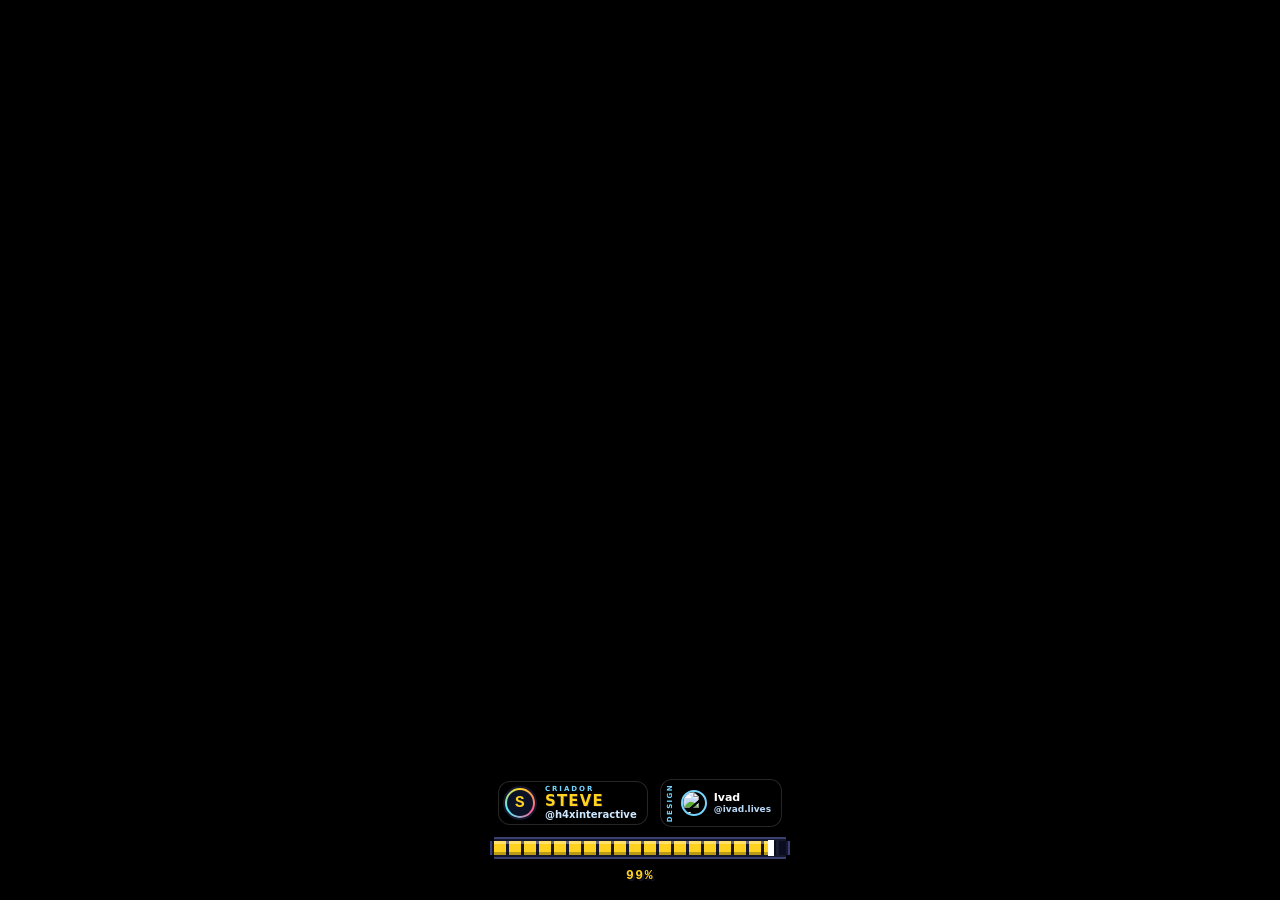
==== index.html @ 7059bcc5 "Add files via upload" ====
<!doctype html>
<html lang="pt-BR">
<head>


<meta charset="utf-8"/>
<meta name="viewport" content="width=device-width,initial-scale=1,viewport-fit=cover,user-scalable=no"/>
<meta name="theme-color" content="#080d1b"/>
<title>Subway Run</title>
<link rel="stylesheet" href="style.css"/>
</head>
<body>

<div id="boot" role="status" aria-live="polite">
<video id="bootVideo" class="bootVideo" src="https://widespread-crimson-etsnfqmp.edgeone.dev/" autoplay muted loop playsinline preload="auto" aria-hidden="true"></video>
<div class="bootShade"></div>
<div class="bootUI">
 <div class="credits">
  <div class="cr"><div class="av"><div><img id="bootImg" alt="Foto de perfil do criador" referrerpolicy="no-referrer" src="https://images.steamusercontent.com/ugc/2056504355405024375/726906C7574BE6724D03336E7414446C9B58985A/?imw=637&imh=358&ima=fit&impolicy=Letterbox&imcolor=%23000000&letterbox=true"><b id="bootLetter" style="display:none">S</b></div></div><div class="ct"><div class="by">Criador</div><h1>STEVE</h1><div class="at">@h4xinteractive</div></div></div>
  <section class="designer-credit" aria-label="Design do jogo">
   <div class="designer-label">DESIGN</div>
   <img class="designer-photo" src="https://p16-common-sign.tiktokcdn.com/tos-alisg-avt-0068/ef7bfb18128bb2b969e297ab6d013b5f~tplv-tiktokx-cropcenter:100:100.jpeg?dr=14579&refresh_token=a85d6a5f&x-expires=1793311200&x-signature=VrhEPuqiZyUDaG57P7%2B8ceTKBNM%3D&t=4d5b0474&ps=13740610&shp=a5d48078&shcp=81f88b70&idc=my2" alt="Foto de Ivad" referrerpolicy="no-referrer" loading="eager">
   <div class="designer-info"><strong>Ivad</strong><span>@ivad.lives</span></div>
  </section>
 </div>
 <div class="pxbar" aria-hidden="true"><div class="pxfill" id="bootBar"></div></div><div class="pc" id="bootPc">0%</div>
</div></div>
<script>
/* Carregamento: sobe até 100% e então abre o menu principal do jogo.
   Foto do criador: coloque o arquivo "perfil.jpg" na mesma pasta deste HTML (ou troque o caminho em src acima). */
(function () {
  var boot = document.getElementById('boot'), bar = document.getElementById('bootBar'), pc = document.getElementById('bootPc'), img = document.getElementById('bootImg'), letter = document.getElementById('bootLetter');
  var vid = document.getElementById('bootVideo'), vidDone = !vid, imgDone = false, pageDone = false, fontsDone = false, t0 = performance.now(), MIN = 2300, shown = 0, finished = false;
  var cp = ''; try { cp = localStorage.getItem('sr_creator_photo') || ''; } catch (_) {} if (cp) img.src = cp;
  img.onload = function () { imgDone = true; }; var tried = false; img.onerror = function () { if (!tried) { tried = true; img.src = 'perfil.jpg'; return; } imgDone = true; img.style.display = 'none'; letter.style.display = 'block'; }; // se o link falhar, tenta perfil.jpg e por fim a letra S
  if (img.complete) { if (img.naturalWidth) imgDone = true; else if (img.src) img.onerror(); }
  if (vid) { var vd = function () { vidDone = true; }; vid.addEventListener('loadeddata', vd); vid.addEventListener('error', vd); vid.addEventListener('stalled', vd);
    var pl = vid.play && vid.play(); if (pl && pl.catch) pl.catch(function () {}); } // muted + playsinline: o navegador deixa tocar sozinho
  addEventListener('load', function () { pageDone = true; });
  if (document.readyState === 'complete') pageDone = true;
  (document.fonts && document.fonts.ready ? document.fonts.ready : Promise.resolve()).then(function () { fontsDone = true; }, function () { fontsDone = true; });
  setTimeout(function () { imgDone = pageDone = fontsDone = vidDone = true; }, 7000); // segurança: nunca trava
  function tick() {
    var ready = imgDone && pageDone && fontsDone && vidDone, el = performance.now() - t0;
    var target = Math.min(100, el / MIN * 100); if (!ready) target = Math.min(target, 92);
    shown += (target - shown) * .25; if (target - shown < .4) shown = target;
    var v = Math.floor(shown); bar.style.width = (Math.floor(shown / 5) * 5) + '%'; pc.textContent = v + '%'; // barra anda em blocos de 5% (pixel art)
    if (shown >= 99.9 && ready && !finished) { finished = true; bar.style.width = '100%'; pc.textContent = '100%'; setTimeout(function () { boot.classList.add('out'); setTimeout(function () { boot.remove(); }, 700); }, 300); return; }
    requestAnimationFrame(tick);
  }
  requestAnimationFrame(tick);
})();
</script>
<canvas id="c"></canvas>
<div class="hud"><div id="score">0</div><div id="coins">🪙 0</div><button id="pauseBtn" aria-label="Pausar">II</button></div>
<div id="timer"></div>
<div id="fps" class="hudi">-- FPS</div>
<div id="tvWrap" class="tvWrap p-tv" aria-label="Telão voador"><div class="tvFloat"><svg class="thr l" viewbox="0 0 30 78" aria-hidden="true"><defs><lineargradient id="thG1" x1="0" x2="1"><stop offset="0" stop-color="#6b7aa8"/><stop offset=".5" stop-color="#eef3ff"/><stop offset="1" stop-color="#5c6a98"/></lineargradient></defs><path class="fl1" d="M15 38C4 48 8 64 15 78C22 64 26 48 15 38Z" fill="#ff7a1a"/><path class="fl2" d="M15 38C9 46 11 58 15 66C19 58 21 46 15 38Z" fill="#ffe15a"/><rect x="6" y="2" width="18" height="26" rx="6" fill="url(#thG1)" stroke="#14172e" stroke-width="2"/><path d="M8 28H22L26 38H4Z" fill="#434d78" stroke="#14172e" stroke-width="2"/><rect x="9" y="8" width="12" height="3" rx="1.5" fill="#55a7ff"/></svg><svg class="thr r" viewbox="0 0 30 78" aria-hidden="true"><defs><lineargradient id="thG2" x1="0" x2="1"><stop offset="0" stop-color="#6b7aa8"/><stop offset=".5" stop-color="#eef3ff"/><stop offset="1" stop-color="#5c6a98"/></lineargradient></defs><path class="fl1" d="M15 38C4 48 8 64 15 78C22 64 26 48 15 38Z" fill="#ff7a1a"/><path class="fl2" d="M15 38C9 46 11 58 15 66C19 58 21 46 15 38Z" fill="#ffe15a"/><rect x="6" y="2" width="18" height="26" rx="6" fill="url(#thG2)" stroke="#14172e" stroke-width="2"/><path d="M8 28H22L26 38H4Z" fill="#434d78" stroke="#14172e" stroke-width="2"/><rect x="9" y="8" width="12" height="3" rx="1.5" fill="#55a7ff"/></svg><div class="tvFrame"><div id="tvScreen" class="tvScreen"><div class="tvEmpty"><b>📺</b>Sem vídeo<br/>Adicione um link do YouTube<br/>nas configurações</div></div></div></div></div>
<div id="ov"><div class="card" id="card"></div></div>


<script type="module" src="app.js?v=12"></script>
</body>
</html>
---- style.css ----
:root{--y:#ffd21f;--o:#ff7a1a;--b:#2f7bff;--ink:#14172e;--bad:#ff5468;--ok:#2ee59d;color-scheme:dark;box-sizing:border-box;padding-top:env(safe-area-inset-top,0px);padding-bottom:env(safe-area-inset-bottom,0px)}
*,*::before,*::after{box-sizing:inherit}
html,body{height:100%;margin:0;background:#14172e;color:#fff;font:15px/1.4 system-ui,sans-serif;overflow:hidden;touch-action:none;user-select:none}
canvas{position:fixed;inset:0;width:100%;height:100%}
.hud{position:fixed;left:0;right:0;top:env(safe-area-inset-top,0px);display:flex;justify-content:space-between;align-items:flex-start;padding:10px 14px;pointer-events:none;font:900 22px/1 Impact,"Arial Black",system-ui,sans-serif;text-shadow:2px 2px 0 var(--ink),-2px -2px 0 var(--ink),2px -2px 0 var(--ink),-2px 2px 0 var(--ink)}
.hud button{pointer-events:auto}
#timer{font:900 48px/1 Impact,"Arial Black",sans-serif;font-variant-numeric:tabular-nums;color:var(--y);text-shadow:3px 3px 0 var(--ink),-2px -2px 0 var(--ink),2px -2px 0 var(--ink),-2px 2px 0 var(--ink);pointer-events:none;white-space:nowrap}
#pauseBtn{width:44px;height:44px;border:3px solid var(--ink);border-radius:12px;background:var(--y);color:var(--ink);font:900 18px Impact,sans-serif;box-shadow:0 4px 0 var(--ink);cursor:pointer}
#ov{position:fixed;inset:0;display:grid;place-items:center;background:rgba(20,23,46,.55);padding:12px}
#ov.off{display:none}
.card{width:min(420px,100%);max-height:calc(100vh - 24px);overflow-y:auto;background:#1d2142;border:4px solid var(--y);border-radius:18px;box-shadow:8px 8px 0 var(--ink);padding:18px;text-align:center}
.card h1{margin:0 0 6px;font:900 34px/1 Impact,"Arial Black",sans-serif;font-style:italic;color:var(--y);text-shadow:3px 3px 0 var(--ink)}
.card h2{margin:16px 0 6px;font-size:17px;text-align:left}
.card p{margin:6px 0;color:#c4caf5}
.btn{display:block;width:100%;margin:10px 0 0;padding:12px 14px;border:3px solid var(--ink);border-radius:12px;background:var(--y);color:var(--ink);font:900 18px Impact,"Arial Black",sans-serif;box-shadow:0 4px 0 var(--ink);cursor:pointer}
.btn.b{background:var(--b);color:#fff}.btn.g{background:transparent;color:#fff;border-color:#3b4296;box-shadow:none}.btn.s{width:auto;padding:6px 12px;margin:0;font-size:14px}
:focus-visible{outline:3px solid var(--y);outline-offset:2px}
.krow{display:flex;align-items:center;gap:10px;margin:6px 0;padding:8px 10px;background:#101330;border:2px solid #3b4296;border-radius:10px;text-align:left}
.krow.on{border-color:var(--y)}.krow span{flex:1}
kbd{min-width:44px;text-align:center;padding:4px 10px;border-radius:8px;border:2px solid var(--ink);border-bottom-width:5px;background:#fff;color:var(--ink);font:800 14px system-ui}
label{display:block;margin:10px 0 0;text-align:left;font-weight:600;font-size:13px;color:#aab1e3}
input[type=number],select{display:block;width:100%;margin-top:4px;padding:9px 10px;background:#101330;border:2px solid #3b4296;border-radius:9px;color:#fff;font:inherit}
input[type=color]{display:block;width:100%;height:40px;margin-top:4px;background:#101330;border:2px solid #3b4296;border-radius:9px;padding:2px}
input[type=range]{display:block;width:100%;margin-top:4px;accent-color:var(--y)}
.msg{min-height:1.3em;font-size:13px;font-weight:700;text-align:left}.msg.err{color:var(--bad)}.msg.ok{color:var(--ok)}
.row2{display:grid;grid-template-columns:1fr 1fr;gap:10px}
.pick{display:flex;align-items:center;gap:8px;margin:8px 0}.pick span{flex:1;font:900 18px Impact,"Arial Black",sans-serif}.pick .btn.s{width:44px;padding:6px 0;font-size:20px}
.card canvas{position:static;width:110px;height:120px;display:block;margin:6px auto;border:3px solid var(--ink);border-radius:12px}
.card,.krow,label,select,input,.btn,kbd{font-family:'Fredoka',ui-rounded,system-ui,-apple-system,'Segoe UI',sans-serif}
.card h1{font:700 32px/1.1 'Fredoka',system-ui,sans-serif;font-style:normal;letter-spacing:.4px}
.card h2{font:600 16px 'Fredoka',system-ui,sans-serif;letter-spacing:.3px;color:var(--y)}
.btn,.pick span{font-family:'Fredoka',system-ui,sans-serif;font-weight:700;letter-spacing:.3px}
.xbtn{position:sticky;top:0;float:right;z-index:6;width:38px;height:38px;margin:-4px -4px 0 8px;padding:0;border:3px solid var(--ink);border-radius:50%;background:var(--bad);color:#fff;font:700 18px/1 system-ui;box-shadow:0 3px 0 var(--ink);cursor:pointer;display:grid;place-items:center}
.stb{display:flex;gap:6px;margin:8px 0 4px;overflow-x:auto;padding:4px 0;position:sticky;top:0;z-index:4;background:#1d2142}
.stb button{flex:0 0 auto;padding:8px 12px;border-radius:999px;border:2px solid #3b4296;background:#101330;color:#c4caf5;font:600 14px 'Fredoka',system-ui;cursor:pointer}
.stb button.on{background:var(--y);color:var(--ink);border-color:var(--ink)}
.pane.hide{display:none}
.shPv{display:flex;gap:12px;align-items:center;margin:8px 0;padding:10px;border-radius:14px;background:linear-gradient(160deg,#2f7bff55,#101330);border:2px solid #3b4296;text-align:left}
.card .shPv canvas{margin:0;width:120px;height:150px;border:0;background:radial-gradient(#ffffff22,transparent 70%)}
.shInfo{flex:1}.shInfo b{font-size:20px;display:block}
.shGrid{display:grid;grid-template-columns:repeat(3,1fr);gap:8px;margin-top:10px}
.shIt{position:relative;padding:6px 4px 8px;border-radius:12px;border:3px solid #3b4296;background:#101330;color:#fff;cursor:pointer;font:600 12px 'Fredoka',system-ui}
.shIt.on{border-color:var(--y);box-shadow:0 0 0 2px var(--y) inset}
.shIt.cur::after{content:'✔';position:absolute;top:2px;right:6px;color:var(--ok)}
.card .shIt canvas{width:60px;height:76px;margin:0 auto;border:0;border-radius:8px}
/* posições escolhidas no painel: tl/tc/tr (topo) e bl/bc/br (baixo) */
.hudi{position:fixed;z-index:5;pointer-events:none;font:900 22px/1 Impact,"Arial Black",system-ui,sans-serif;text-shadow:2px 2px 0 var(--ink),-2px -2px 0 var(--ink),2px -2px 0 var(--ink),-2px 2px 0 var(--ink);white-space:nowrap}
.p-tl,.p-tc,.p-tr{top:calc(10px + env(safe-area-inset-top,0px))}.p-bl,.p-bc,.p-br{bottom:calc(12px + env(safe-area-inset-bottom,0px))}
.p-tl,.p-bl{left:12px}.p-tr{right:68px}.p-br{right:12px}.p-tc,.p-bc{left:50%;transform:translateX(-50%)}
#pauseBtn{position:fixed;top:calc(10px + env(safe-area-inset-top,0px));right:12px;z-index:6;pointer-events:auto}
#ov{z-index:8}
#keysBar{display:flex;gap:6px;pointer-events:auto;touch-action:none}
#keysBar button{width:46px;height:46px;padding:0;border:3px solid var(--ink);border-bottom-width:6px;border-radius:10px;background:#fff;color:var(--ink);font:900 16px system-ui;display:flex;flex-direction:column;align-items:center;justify-content:center;line-height:1.1;text-shadow:none;cursor:pointer}
#keysBar i{font:700 9px system-ui;opacity:.7}
/* teclas em formato de teclado (W em cima; A S D embaixo) + efeito de apertar: escurece e volta com fade */
#keysBar{flex-direction:column;align-items:center;gap:4px}
#keysBar .kg1{display:grid;grid-template-columns:repeat(3,40px);gap:4px}#keysBar .kg2{display:flex;gap:4px}
#keysBar button{width:40px;height:40px;transition:background .5s ease-out,transform .5s ease-out,color .5s ease-out}
#keysBar .kg2 button:first-child{width:84px}
#keysBar button.down{background:#2a2f5c;color:#fff;transform:translateY(3px);transition:none}
.card canvas.sk{width:44px;height:56px;margin:0;border:0;border-radius:0}
input[type=text]{display:block;width:100%;margin-top:4px;padding:9px 10px;background:#101330;border:2px solid #3b4296;border-radius:9px;color:#fff;font:inherit}
small{color:#aab1e3;font-weight:400}
/* ===== tema escuro ===== */
#ov{background:rgba(255,255,255,.4)}
.card{background:#fff;color:var(--ink)}
.card p{color:#4a4f7a}.card h2{color:var(--ink)}
label{color:#4a4f7a}
.krow{background:#f3f5ff;border-color:#c9d0ff;color:var(--ink)}.krow.on{border-color:var(--o);background:#fff7e0}
input[type=number],input[type=text],select,input[type=color]{background:#f3f5ff;border-color:#b9c2ff;color:var(--ink)}
.btn.g{background:#fff;color:var(--ink);border-color:#c9d0ff;box-shadow:0 3px 0 #c9d0ff}
.msg.ok{color:#0a9b66}
/* teclas WASD: tamanho e transparência ajustáveis nas configurações */
#keysBar .kg1{grid-template-columns:repeat(3,var(--kb,40px))}
#keysBar button{width:var(--kb,40px);height:var(--kb,40px);font-size:calc(var(--kb,40px)*.42)}
#timer{background-size:cover;background-position:center}

/* ===== NEON EDITION: visual refresh ===== */
:root{
  --y:#ffe15a;--o:#ff7a45;--b:#55a7ff;--ink:#090d1b;--bad:#ff526f;--ok:#42f5b3;
  --panel:rgba(15,22,45,.92);--line:rgba(130,167,255,.25);--muted:#aab8df;
}
html,body{background:#080d1b;color:#f6f8ff;font-family:Inter,ui-sans-serif,system-ui,-apple-system,"Segoe UI",sans-serif}
body:before,body:after{content:none!important;display:none!important}
canvas#c{z-index:0;filter:none}
#ov.off{display:none!important}
#ov.off, .off{pointer-events:none!important}
canvas#c{filter:saturate(1.12) contrast(1.03)}
.hud{z-index:4;padding:calc(14px + env(safe-area-inset-top,0px)) 16px 10px;gap:12px;align-items:center;font:900 18px/1.1 ui-sans-serif,system-ui,sans-serif;text-shadow:0 2px 8px #020615}
#score,#coins{padding:11px 15px;border:1px solid rgba(255,255,255,.18);border-radius:16px;background:rgba(7,13,30,.72);box-shadow:0 8px 28px #0003;backdrop-filter:blur(12px)}
#score{color:#fff}#coins{color:var(--y)}
#timer{z-index:4;font-family:ui-sans-serif,system-ui,sans-serif;font-weight:1000;letter-spacing:-.05em;text-shadow:0 4px 18px #0008,-1px -1px 0 #10162c,1px 1px 0 #10162c}
#pauseBtn{width:48px;height:48px;border:1px solid #ffffff38;border-radius:16px;background:linear-gradient(145deg,#ffe875,#ffb83f);color:#141a32;box-shadow:0 5px 0 #8a541d,0 10px 24px #0004;font:900 17px ui-sans-serif,system-ui;transition:transform .15s}
#pauseBtn:active{transform:translateY(3px);box-shadow:0 2px 0 #8a541d}
#ov{z-index:8;background:radial-gradient(ellipse at 50% 35%,rgba(33,63,128,.34),rgba(3,7,19,.78));backdrop-filter:blur(7px);padding:18px}
.card{width:min(460px,100%);max-height:calc(100dvh - 36px);padding:24px;background:linear-gradient(160deg,rgba(22,31,61,.97),rgba(9,14,31,.97));color:#f6f8ff;border:1px solid rgba(144,177,255,.34);border-radius:28px;box-shadow:0 28px 90px #0009, inset 0 1px 0 #ffffff12;text-align:center;scrollbar-width:thin;scrollbar-color:#526aa8 transparent}
.card h1{font:1000 italic clamp(32px,8vw,45px)/.98 ui-sans-serif,system-ui,sans-serif;letter-spacing:-.065em;color:#ffe36a;text-shadow:0 4px 0 #9b5523,0 10px 32px #ffb72e30;margin:0 0 12px}
.card h2{color:#e7edff;font-size:14px;letter-spacing:.12em;text-transform:uppercase;margin:22px 0 8px}
.card p{color:#b8c5e9;line-height:1.55}
.card canvas#pv{width:124px;height:128px;border:1px solid #8ba9ff4a;border-radius:24px;background:radial-gradient(circle at 50% 30%,#2b4a82,#111a36 70%);box-shadow:inset 0 1px 0 #ffffff1a,0 14px 30px #0004}
.btn{position:relative;overflow:hidden;width:100%;margin:10px 0 0;padding:14px 16px;border:1px solid #fff3;border-radius:15px;background:linear-gradient(135deg,#ffe875,#ffb43d);color:#151a2e;font:900 14px ui-sans-serif,system-ui,sans-serif;letter-spacing:.08em;box-shadow:0 5px 0 #8c5c20,0 10px 24px #0002;transition:transform .15s,filter .15s,box-shadow .15s}
.btn:after{content:"";position:absolute;inset:0;background:linear-gradient(110deg,transparent 25%,#fff4 48%,transparent 70%);transform:translateX(-120%);transition:transform .45s}
.btn:hover:after{transform:translateX(120%)}.btn:hover{filter:brightness(1.06);transform:translateY(-1px)}.btn:active{transform:translateY(3px);box-shadow:0 2px 0 #8c5c20}
.btn.b{background:linear-gradient(135deg,#65c7ff,#4778ff);color:white;box-shadow:0 5px 0 #25428e,0 10px 24px #0002}
.btn.g{background:rgba(255,255,255,.045);color:#e8edff;border-color:#8399d64d;box-shadow:none}
.btn.s{width:auto;padding:8px 12px;margin:0;font-size:12px;border-radius:11px;letter-spacing:.02em}
.krow{background:rgba(255,255,255,.045);border:1px solid #8299d63d;border-radius:15px;padding:10px 12px;color:#f0f4ff;gap:12px}
.krow.on{border-color:#ffe36a;background:#ffe36a12}
kbd{background:#edf3ff;color:#121a31;border:0;border-bottom:3px solid #9daed2;border-radius:9px;font:800 12px ui-sans-serif,system-ui;padding:6px 10px}
label{color:#b9c7e9;font-size:12px;letter-spacing:.015em}
input[type=number],input[type=text],select{background:#0b1228;border:1px solid #738cc94a;border-radius:12px;color:#eef3ff;padding:11px}
input[type=color]{background:#0b1228;border:1px solid #738cc94a;border-radius:12px}
input[type=range]{accent-color:#ffe36a}
.msg{font-size:12px}.msg.err{color:#ff7890}.msg.ok{color:#55edba}
.row2{gap:12px}
#keysBar{z-index:5;filter:drop-shadow(0 8px 14px #0005)}
#keysBar button{background:rgba(245,248,255,.9);border:1px solid #fff;border-bottom:4px solid #8c9bb9;border-radius:13px;color:#17203a;font-weight:900;backdrop-filter:blur(10px)}
#keysBar button.down{background:#50638f;color:white;border-bottom-width:2px}
.hudi{z-index:4}
.card small{color:#9eafd8}
.card .pick{padding:8px 10px;border:1px solid #8299d63d;border-radius:14px;background:#ffffff08}
.card .pick span{font:800 14px ui-sans-serif,system-ui}
@media(max-width:420px){#score,#coins{padding:9px 11px;font-size:15px}.card{padding:20px 17px;border-radius:24px}.card h1{font-size:34px}.hud{padding-left:11px;padding-right:11px}}
@media(prefers-reduced-motion:reduce){*,*::before,*::after{transition:none!important;animation:none!important}}


/* ===== TELÃO VOADOR + ajuste de tamanho no modo arrastar ===== */
.tvWrap{--tvw:clamp(150px,44vw,280px);position:fixed;z-index:3;width:var(--tvw);pointer-events:none}
.tvWrap.p-tv{left:50%;top:calc(84px + env(safe-area-inset-top,0px))}
.tvFloat{position:relative;animation:tvbob 2.6s ease-in-out infinite;will-change:transform}
@keyframes tvbob{0%,100%{transform:translateY(0)}50%{transform:translateY(-10px)}}
.tvFrame{position:relative;padding:8px;border-radius:16px;background:linear-gradient(145deg,#8fa2d6,#3b4676 45%,#1c2447);border:2px solid #14172e;box-shadow:0 0 0 2px #55a7ff55,0 0 26px #55a7ff88,0 16px 28px #0006}
.tvFrame:before{content:"";position:absolute;left:50%;top:-9px;width:34px;height:7px;transform:translateX(-50%);border-radius:6px 6px 0 0;background:#ff526f;border:2px solid #14172e;border-bottom:0;box-shadow:0 0 12px #ff526f;animation:tvlamp 1.2s steps(2) infinite}
@keyframes tvlamp{50%{opacity:.35}}
.tvScreen{position:relative;aspect-ratio:16/9;background:#05081a;border-radius:9px;overflow:hidden;border:2px solid #14172e}
.tvScreen:after{content:"";position:absolute;inset:0;pointer-events:none;background:repeating-linear-gradient(0deg,#0000 0 2px,#0002 2px 3px),radial-gradient(ellipse at 50% 40%,#fff1,#0000 70%)}
.tvScreen iframe{position:absolute;inset:0;width:100%;height:100%;border:0;pointer-events:none}
.tvEmpty{position:absolute;inset:0;display:grid;place-content:center;text-align:center;font:800 12px/1.35 system-ui,sans-serif;color:#9eb4ff;text-shadow:none;white-space:normal;padding:6px}
.tvEmpty b{font-size:22px;display:block}.tvScreen.has .tvEmpty{display:none}
.thr{position:absolute;top:52%;width:30px;height:78px;overflow:visible;filter:drop-shadow(0 0 8px #ff7a1a99)}
.thr.l{left:-20px}.thr.r{right:-20px}
.thr .fl1,.thr .fl2{transform-box:fill-box;transform-origin:50% 0;animation:flame .16s ease-in-out infinite alternate}
.thr .fl2{animation-duration:.11s}
@keyframes flame{from{transform:scaleY(.8) scaleX(.95)}to{transform:scaleY(1.3) scaleX(1.05)}}
.rzH{position:fixed;z-index:21;width:28px;height:28px;margin:0;border-radius:50%;background:var(--y);color:var(--ink);border:3px solid var(--ink);box-shadow:0 3px 0 var(--ink);display:none;align-items:center;justify-content:center;font:900 15px system-ui,sans-serif;touch-action:none;cursor:nwse-resize;user-select:none}
#editHint{position:fixed;left:50%;top:calc(50% + 40px);transform:translateX(-50%);z-index:20;max-width:80vw;text-align:center;font:700 12px/1.35 system-ui,sans-serif;background:#14172eee;color:#fff;border-radius:10px;padding:7px 10px;display:none;pointer-events:none}


/* Multiplayer rooms, podium and run replays */
#mpMessage{min-height:1.2em;text-align:center;color:#ff8797}
.mp-columns{display:grid;grid-template-columns:1fr 1fr;gap:10px;text-align:left;margin:10px 0}
.mp-columns h2,.mp-create h2,.mp-join h2{font-size:11px!important;letter-spacing:.1em;margin:12px 0 6px!important;color:#a9c9ff!important}
.mp-list{display:grid;gap:5px;max-height:150px;overflow:auto}
.mp-person,.mp-invite,.mp-room-row,.mp-member{display:flex;align-items:center;gap:8px;padding:8px;border:1px solid #8299d640;border-radius:12px;background:#ffffff08;color:#eef3ff;text-align:left}
.mp-person span,.mp-member span,.mp-room-row span{flex:1;min-width:0;overflow:hidden;text-overflow:ellipsis}
.mp-person small,.mp-member small,.mp-room-row small{display:block;font-size:10px;opacity:.7}
.mp-person .av,.mp-member .av,.mp-invite .av{width:30px!important;height:30px!important}
.mp-room-row{width:100%;cursor:pointer;font:inherit}.mp-room-row:hover{border-color:#ffe36a}
.mp-room-row kbd{min-width:52px;font-size:10px;padding:5px}
.mp-empty{font-size:11px;text-align:center;padding:6px}
.mp-create,.mp-join{border-top:1px solid #8299d630;margin-top:10px;padding-top:2px}
.mp-ranks{margin:8px 0;padding:8px 0;border-top:1px solid #8299d630;border-bottom:1px solid #8299d630;text-align:left}.mp-ranks h2{font-size:10px!important;letter-spacing:.12em;margin:5px 0!important;color:#a9c9ff!important}.mp-personal{display:flex;justify-content:space-between;gap:4px;padding:8px;border-radius:12px;background:#ffffff08;color:#dce8ff;font-size:10px}.mp-personal span{text-align:center}.mp-personal b{display:block;color:#ffe36a;font-size:13px}
.mp-room-card{margin:10px 0;padding:12px;border:1px solid #82adff54;border-radius:16px;background:linear-gradient(145deg,#3885ff20,#121b36);text-align:left}
.mp-room-heading{display:flex;align-items:center;justify-content:space-between;gap:8px}.mp-room-heading small,.mp-room-heading b{display:block}.mp-room-heading small{font-size:10px;letter-spacing:.14em;color:#9edfff}.mp-room-heading b{font-size:17px}
.mp-roster{display:grid;grid-template-columns:1fr 1fr;gap:5px;margin:10px 0}.mp-member{padding:6px}.mp-member.out{opacity:.48;filter:grayscale(1)}.mp-member>i{font-size:23px;color:#ff6075;font-style:normal;font-weight:900}.mp-room-actions p{text-align:center}
.mp-invite{margin:8px 0;border-color:#ffe36a;color:#fff}.mp-invite span{flex:1;font-size:12px}
#matchHud{position:fixed;z-index:6;top:calc(72px + env(safe-area-inset-top,0px));left:50%;transform:translateX(-50%);display:none;gap:6px;padding:6px 8px;border:1px solid #ffffff2b;border-radius:18px;background:#091328b8;backdrop-filter:blur(12px);max-width:calc(100vw - 18px);overflow-x:auto;scrollbar-width:none;pointer-events:none}
#matchHud.visible{display:flex}.mh-player{position:relative;display:grid;justify-items:center;gap:2px;min-width:42px;color:white;font-size:9px;text-shadow:0 1px 4px #000}.mh-player .av{width:32px!important;height:32px!important}.mh-player.out{filter:grayscale(1);opacity:.43}.mh-player>b{position:absolute;top:-4px;right:0;color:#ff5364;font-size:20px;text-shadow:0 1px 3px #000}
#matchCountdown{position:fixed;z-index:20;inset:0;display:grid;place-items:center;background:#06102b77;color:#fff;font:1000 min(38vw,170px)/1 ui-sans-serif,system-ui;text-shadow:0 6px 0 #223d83,0 0 50px #69dcff;pointer-events:none;animation:countPop .22s ease-out}
#matchCountdown.go{color:#ffe36a;text-shadow:0 5px 0 #a85629,0 0 55px #ffe36a;letter-spacing:.06em}
@keyframes countPop{from{transform:scale(.65);opacity:.2}to{transform:scale(1);opacity:1}}
.crowd{height:60px;display:flex;justify-content:center;align-items:flex-end;overflow:hidden;border-radius:15px 15px 0 0;background:linear-gradient(#273f7770,#131b35);border-bottom:2px solid #8bb6ff55}
.card .crowd canvas{width:42px;height:55px;margin:0;border:0;background:none;animation:cheer .55s ease-in-out infinite alternate}
.card .crowd canvas:nth-child(2n){animation-delay:.18s}.card .crowd canvas:nth-child(3n){animation-delay:.32s}
@keyframes cheer{to{transform:translateY(-8px) rotate(5deg)}}
.podium-stage{display:flex;align-items:flex-end;justify-content:center;gap:7px;min-height:248px;padding:8px 0 0;background:radial-gradient(ellipse at 50% 100%,#ffe36a22,transparent 65%)}
.podium-slot{display:flex;flex:1;flex-direction:column;align-items:center;min-width:0;padding:5px 3px 0;border-radius:14px 14px 0 0;background:linear-gradient(#ffffff10,#ffffff02);animation:rise .65s cubic-bezier(.18,.8,.3,1) both}
.podium-slot.place-1{order:2}.podium-slot.place-2{order:1;animation-delay:.13s}.podium-slot.place-3{order:3;animation-delay:.25s}
.podium-figure{height:108px;display:flex;align-items:flex-end;animation:dance .7s ease-in-out infinite alternate}
.card .podium-figure canvas{width:90px;height:108px;margin:0;border:0;background:none}
.podium-slot.place-1 .podium-figure{height:125px;animation:danceWinner .48s ease-in-out infinite alternate}.podium-slot.place-2 .podium-figure{animation:danceSilver .82s ease-in-out infinite alternate}.podium-slot.place-3 .podium-figure{animation:danceBronze .68s ease-in-out infinite alternate}.podium-slot b{font-size:16px;color:#ffe36a}.podium-slot span{max-width:100%;overflow:hidden;text-overflow:ellipsis;white-space:nowrap;font-size:11px;font-weight:800}.podium-slot small{font-size:10px}
.podium-step{display:grid;place-items:center;width:100%;height:38px;margin-top:5px;border:1px solid #ffffff38;border-radius:10px 10px 0 0;background:linear-gradient(145deg,#f9d969,#af7429);color:#15213e;font-size:20px;font-weight:1000}
.place-1 .podium-step{height:58px;background:linear-gradient(145deg,#fff0a0,#e5a82c)}.place-3 .podium-step{height:28px;background:linear-gradient(145deg,#d9a675,#81523b)}
@keyframes rise{from{transform:translateY(38px);opacity:0}to{transform:translateY(0);opacity:1}}@keyframes dance{to{transform:translateY(-8px) rotate(4deg)}}@keyframes danceWinner{from{transform:translateY(0) rotate(-5deg) scale(.98)}to{transform:translateY(-13px) rotate(5deg) scale(1.04)}}@keyframes danceSilver{from{transform:translateY(-2px) rotate(-8deg)}to{transform:translateY(-7px) rotate(8deg)}}@keyframes danceBronze{from{transform:translateY(0) rotate(7deg)}to{transform:translateY(-9px) rotate(-6deg)}}
.card canvas#replayCanvas{width:100%;height:auto;max-height:42vh;margin:8px 0;border:1px solid #91b5ff4c;border-radius:15px;background:#101a34}
#replaySeek{width:100%;accent-color:#ffe36a}.replay-controls{display:flex;align-items:center;justify-content:space-between;margin:8px 0;color:#c5d5ff;font-size:12px}
@media(max-width:520px){.mp-columns{grid-template-columns:1fr 1fr;gap:6px}.mp-list{max-height:115px}.mp-room-row{padding:6px;font-size:11px}.mp-roster{grid-template-columns:1fr}.mp-room-heading .btn{font-size:9px;padding:6px}.card .podium-figure canvas{width:70px}.podium-figure{height:95px}.podium-slot.place-1 .podium-figure{height:110px}#matchHud{top:calc(66px + env(safe-area-inset-top,0px))}}
/* ===== CONTA / PERFIL / RANKING ===== */
.av{display:inline-grid;place-items:center;border-radius:50%;border:2px solid #14172e;flex:none;object-fit:cover;line-height:1;box-shadow:0 2px 0 #0004;vertical-align:middle}
.avgrid{display:grid;grid-template-columns:repeat(auto-fill,minmax(54px,1fr));gap:6px;justify-items:center}
.avb{all:unset;cursor:pointer;border-radius:50%;padding:3px;border:3px solid transparent;box-sizing:border-box}
.avb.on{border-color:var(--y);box-shadow:0 0 12px #ffd21f88}.avb:focus-visible{outline:3px solid var(--y)}
.accChip{display:inline-flex;align-items:center;gap:8px;margin:0 auto 10px;padding:4px 12px 4px 4px;border-radius:999px;background:#101330;border:2px solid #3b4296;color:#fff;font:800 14px system-ui,sans-serif;cursor:pointer}
.tabs{display:flex;gap:6px;margin:8px 0}.tabs button{flex:1;padding:9px;border:3px solid #3b4296;border-radius:10px;background:transparent;color:#fff;font:900 14px Impact,"Arial Black",sans-serif;cursor:pointer}.tabs button.on{background:var(--y);color:var(--ink);border-color:var(--ink)}
.krow .av,.krow span.av{margin:-2px 0;flex:0 0 auto!important;aspect-ratio:1/1;min-width:0;max-width:none;border-radius:50%!important;overflow:hidden}.av{aspect-ratio:1/1;flex:none}.gnote{font-size:11px;opacity:.75;text-align:center;margin:8px 0 0}
/* ===== DRIP FIX PACK: clear gameplay canvas + upgraded streetwear details ===== */
body:before{content:none!important;display:none!important}
canvas#c{z-index:0;filter:saturate(1.06) contrast(1.01)}
#ov.off{display:none!important}\n/* RIO_MAP_VISUAL_FIX: evita qualquer película translúcida sobre a pista */
body::before, body::after { content:none!important; display:none!important; background:none!important; }
canvas#c { filter:none!important; opacity:1!important; }
#ov.off { display:none!important; opacity:0!important; background:transparent!important; }\ninput[type=password]{display:block;width:100%;margin-top:4px;padding:11px;background:#0b1228;border:1px solid #738cc94a;border-radius:12px;color:#eef3ff;font:inherit}
.lnk{background:none;border:0;color:#75d5ff;font:800 13px system-ui,sans-serif;text-decoration:underline;cursor:pointer;margin:10px auto 0;display:block}

/* ===== Tela de carregamento (créditos do criador) ===== */
@keyframes bootSpin{to{transform:rotate(360deg)}}
.notice{margin:6px 0 10px;padding:8px 10px;border-radius:10px;background:#fff3c4;border:2px solid #ffd21f;color:#14172e;font-weight:700;font-size:13px}
.avb.lock{opacity:.4;position:relative}.avb.lock::after{content:'🔒';position:absolute;right:-2px;bottom:-2px;font-size:14px}
.bngrid{display:grid;grid-template-columns:1fr 1fr;gap:6px}.bnb{all:unset;cursor:pointer;box-sizing:border-box;min-height:40px;padding:4px 10px;border-radius:10px;border:3px solid #cfd3ee;font:800 13px system-ui;color:#fff;text-shadow:1px 1px 0 #000,-1px -1px 0 #000;background:#101330;display:flex;align-items:center}
.bnb.on{border-color:#ffd21f}.bnb.lock{opacity:.45}.bnb.lock::after{content:'🔒';margin-left:auto}
.lvrow{display:flex;align-items:center;gap:10px;padding:8px 10px;margin:6px 0;border-radius:12px;background:#101330;color:#fff;text-decoration:none;border:2px solid #3b4296}
.lvrow img,.lvrow .lvph{width:46px;height:46px;flex:none;border-radius:50%;object-fit:cover;border:3px solid #ff3b57;display:grid;place-items:center;background:#3b4696;font:900 20px system-ui}
.lvrow span{flex:1;text-align:left;min-width:0;overflow:hidden;text-overflow:ellipsis}.lvrow small{display:block;opacity:.7;font-weight:600}.lvrow i{font:900 11px system-ui;color:#ff3b57;font-style:normal;white-space:nowrap}
.krow kbd,.accChip kbd{text-shadow:none}
.bnCard{display:flex;align-items:center;gap:10px;margin:8px 0;padding:8px 14px;border-radius:14px;background:#101330;border:3px solid #14172e;color:#fff;font:900 17px system-ui;min-height:56px;overflow:hidden}.bnCard span{overflow:hidden;text-overflow:ellipsis;white-space:nowrap}


/* Edição renovada: vidro, luz e movimento sem esconder a pista. */
:root { --gold:#ffe27a; --panel:rgba(10,17,38,.88); }
@keyframes orbit { to { transform:rotate(360deg); } }
#ov { background:radial-gradient(ellipse at 50% 35%,#368dff33,transparent 55%),rgba(3,7,19,.76); }
.card { border-radius:30px;backdrop-filter:blur(20px); }
.card h1 { text-shadow:0 2px 0 #b96825,0 12px 34px #ffb72e35; }
.card .eyebrow { color:#7de7ff;font-size:10px;font-weight:900;letter-spacing:.19em;text-transform:uppercase; }
#pv { animation:heroFloat 2.8s ease-in-out infinite; }
@keyframes heroFloat { 0%,100% { transform:translateY(0) rotate(-2deg); } 50% { transform:translateY(-7px) rotate(2deg); } }
#ov:not(.off) .card { animation:cardIn .42s cubic-bezier(.2,.85,.25,1) both; }
@keyframes cardIn { from { opacity:0; transform:translateY(18px) scale(.96); } to { opacity:1; transform:none; } }
#score,#coins { backdrop-filter:blur(14px); }
#pauseBtn { backdrop-filter:blur(12px); }
@media (max-width:560px) { .hud { padding-top:calc(10px + env(safe-area-inset-top,0px)); } #timer { font-size:min(10vw,48px)!important; } }
.card .menu-grid { display:grid;grid-template-columns:repeat(2,minmax(0,1fr));gap:9px;margin-top:10px; }
.card .menu-grid .btn { margin:0;padding:12px 8px;font-size:12px;letter-spacing:.035em; }
.card .menu-grid .btn:last-child:nth-child(odd) { grid-column:1/-1; }
.card .mapPick { display:grid;grid-template-columns:42px 1fr 42px;align-items:center;gap:10px;margin:10px 0 14px;padding:8px;border:1px solid #8299d64a;border-radius:16px;background:linear-gradient(120deg,#75d5ff12,#ffe27a12); }
.card .mapPick span { min-width:0;font-weight:800;color:#eef4ff; }
.card .mapPick .btn { display:grid;place-items:center;width:42px;height:40px;padding:0;margin:0;border-radius:12px;font-size:22px; }
.card .hero-copy { margin:0 auto 4px;letter-spacing:.02em; }
.rankFace { display:inline-flex;align-items:center;justify-content:center;flex:none; }
.rankFace .av { width:30px;height:30px; }
.krow small { margin-left:auto;white-space:nowrap;color:#aab8da;font-weight:700; }
#ov[data-screen="over"] .card { border-color:#ff718d88;box-shadow:0 28px 90px #000b,0 0 55px #ff536f22,inset 0 1px 0 #ffffff18; }
#ov[data-screen="over"] .card h1 { color:#ff8397;text-shadow:0 2px 0 #8b304d,0 10px 32px #ff557e44; }
#ov[data-screen="over"] .card h1:before { content:"RUN ENCERRADA";display:block;margin-bottom:10px;color:#a9b9dc;font:900 9px system-ui,sans-serif;letter-spacing:.24em;font-style:normal;text-shadow:none; }
@media (max-width:380px) { .card .menu-grid { gap:7px; } .card .menu-grid .btn { font-size:11px;padding:11px 5px; } }
@media (prefers-reduced-motion:reduce) { #pv { animation:none; } }

/* ---- ranking semanal / menu unificado ---- */
.rankNote{margin:8px 0 10px;padding:9px 12px;border-radius:12px;background:#ffe36a1a;border:1px solid #ffe36a66;color:#ffe9a0;font-size:12.5px;line-height:1.45;text-align:center}
.krow.me{border-color:#4ff0ff;background:#4ff0ff14}
.rankGap{text-align:center;opacity:.55;letter-spacing:.3em;margin:4px 0}
.rankMeTitle{font-size:11px;letter-spacing:.2em;color:#75d5ff;text-align:center;margin-bottom:2px;font-weight:800}
.krow b{min-width:34px;text-align:center}
.overBox{display:flex;flex-direction:column;gap:3px;margin:0 0 10px;padding:10px 12px;border-radius:14px;background:linear-gradient(135deg,#ff5c8a26,#ffe36a1f);border:1px solid #ffe36a77;text-align:center;font-size:13px}
.overBox>b{font-size:20px;letter-spacing:.04em;color:#ffe36a}
.card .menu-grid .btn:last-child:nth-child(odd){grid-column:auto}

/* selo de verificado */
.vb{display:inline-grid;place-items:center;width:1.2em;height:1.2em;border-radius:50%;margin-left:.35em;font-size:.72em;font-weight:900;vertical-align:.08em;line-height:1;box-shadow:0 0 0 2px #14172e,0 0 10px var(--vg,#ffd21f88)}
.vb.dev{background:linear-gradient(135deg,#fff3a0,#ffb81f 60%,#ff8a1f);color:#3a2300;--vg:#ffd21faa}
.vb.st{background:linear-gradient(135deg,#ff5cf0,#8f6bff 60%,#2f7bff);color:#fff;--vg:#a45cffaa}

/* selo NOVO, enquete, listas de lives/parceiros */
.card .menu-grid .btn{position:relative}
.newDot{position:absolute;top:-7px;right:-4px;background:#ff2d4a;color:#fff;font:900 9px/1 system-ui,sans-serif;font-style:normal;letter-spacing:.04em;padding:3px 6px;border-radius:99px;border:2px solid #14172e;pointer-events:none;animation:newp 1.3s ease-in-out infinite}
@keyframes newp{50%{transform:scale(1.15)}}
.pOpts{display:grid;gap:8px;margin:10px 0}
.pOpt{position:relative;display:flex;align-items:center;justify-content:space-between;gap:8px;overflow:hidden;text-align:left;padding:11px 12px;border-radius:12px;border:3px solid #3b4296;background:#101330;color:#e9ecff;font:800 14px system-ui,sans-serif;cursor:pointer}
.pOpt:disabled{cursor:default;opacity:1}
.pOpt i{position:absolute;inset:0 auto 0 0;background:#2f7bff55;transition:width .4s;pointer-events:none}
.pOpt.lead i{background:#ffd21f66}.pOpt.lead{border-color:#ffd21f}.pOpt.mine{box-shadow:inset 0 0 0 2px #2ee59d}
.pOpt span,.pOpt b{position:relative}
.pMeta{margin:6px 0;font-size:13px;opacity:.9}
.pList{display:grid;gap:8px;margin:10px 0}
.pRow{display:flex;align-items:center;gap:10px;padding:8px 10px;border-radius:12px;border:2px solid #3b4296;background:#101330;color:#e9ecff;text-decoration:none}
.pAv{width:44px;height:44px;border-radius:50%;border:3px solid;overflow:hidden;display:grid;place-items:center;background:#3b4696;flex:none;font-weight:900}
.pAv img{width:100%;height:100%;object-fit:cover}
.pTx{flex:1;min-width:0;display:flex;flex-direction:column;text-align:left}.pTx small{opacity:.8}
.pRow i{font-style:normal;font-size:11px;font-weight:900}

/* evita o zoom automático do iOS nos campos (antes vinha do WebSim) */
html,body{touch-action:pan-x pan-y;overscroll-behavior:none}
input,textarea,select{font-size:max(1rem,16px)}

/* Controles por gesto no celular: impede que o navegador capture o swipe como rolagem da página. */
#game, #gameCanvas, canvas { touch-action: none; }

/* Corrige gestos por dedo no canvas real do jogo em Android/iOS. */
html, body { overscroll-behavior: none; }
#c { touch-action: none !important; -webkit-user-select: none; user-select: none; -webkit-touch-callout: none; }


/* Cinemática de abertura por mapa */
.sr-cutscene{position:fixed;inset:0;z-index:99999;display:grid;place-items:center;padding:18px;background:radial-gradient(ellipse at 50% 30%,#293b78 0,#080d1b 70%);color:#fff;overflow:hidden;animation:srFade .35s ease-out}
.sr-cutscene.neon{background:radial-gradient(ellipse at 50% 30%,#542b88 0,#090d24 70%)}
.sr-cutscene.festival{background:radial-gradient(ellipse at 50% 30%,#9a4b23 0,#16102b 70%)}
.sr-cutscene.ghost{background:radial-gradient(ellipse at 50% 30%,#236b78 0,#07111f 70%)}
.sr-cutscene.treasure{background:radial-gradient(ellipse at 50% 30%,#8a6a20 0,#151329 70%)}
.sr-cinema{width:min(760px,100%);border:1px solid #ffffff35;border-radius:24px;overflow:hidden;background:#0c1429ed;box-shadow:0 24px 90px #0009}
.sr-scene-art{height:clamp(190px,36vh,320px);position:relative;overflow:hidden;background:linear-gradient(#111c42,#273c6d 65%,#11192e 66%);isolation:isolate}
.sr-scene-art:before{content:"";position:absolute;inset:0;background:repeating-linear-gradient(90deg,transparent 0 45px,#ffffff0b 46px 48px),linear-gradient(transparent 60%,#090d1c 61%);transform:perspective(250px) rotateX(4deg);transform-origin:bottom}
.sr-moon{position:absolute;width:60px;height:60px;border-radius:50%;right:13%;top:12%;background:#ffe6a1;box-shadow:0 0 35px #ffe6a188}
.sr-train{position:absolute;left:-40%;bottom:19%;font-size:clamp(70px,14vw,120px);filter:drop-shadow(0 12px 8px #0007);animation:srTrain 5s ease-in-out infinite}
.sr-runner{position:absolute;left:42%;bottom:14%;font-size:clamp(44px,9vw,76px);animation:srRun .42s ease-in-out infinite alternate;filter:drop-shadow(0 8px 4px #0008)}
.sr-chaser{position:absolute;left:25%;bottom:13%;font-size:clamp(34px,7vw,58px);animation:srChase 2.8s ease-in-out infinite}
.sr-sparks{position:absolute;left:52%;top:24%;color:#ffe36a;font-size:25px;animation:srSpark 1s ease-in-out infinite alternate}
.sr-story-copy{padding:clamp(18px,4vw,30px)}
.sr-eyebrow{font-size:11px;letter-spacing:2px;color:#7deaff;font-weight:900}
.sr-story-copy h1{font-size:clamp(23px,5vw,36px);margin:9px 0;color:#ffe36a}
.sr-story-copy p{font-size:clamp(14px,2.5vw,18px);line-height:1.55;color:#e3eaff;margin:0 0 20px}
.sr-story-actions{display:flex;gap:10px;flex-wrap:wrap}
.sr-story-actions button{flex:1;min-width:135px}
.sr-cutscene.sr-out{opacity:0;transition:opacity .28s ease}
@keyframes srFade{from{opacity:0}to{opacity:1}}
@keyframes srTrain{0%,100%{transform:translateX(0)}50%{transform:translateX(110vw)}}
@keyframes srRun{from{transform:translateY(0) rotate(-5deg)}to{transform:translateY(-12px) rotate(5deg)}}
@keyframes srChase{0%,100%{transform:translateX(0)}50%{transform:translateX(25px)}}
@keyframes srSpark{from{opacity:.35;transform:scale(.7)}to{opacity:1;transform:scale(1.2)}}
@media(prefers-reduced-motion:reduce){.sr-train,.sr-runner,.sr-chaser,.sr-sparks{animation:none}}


/* Criador de mapas com IA: tela acessível a partir do menu principal */
.ai-map-head{text-align:center;margin-bottom:12px}.ai-map-head h1{font-size:clamp(22px,5vw,32px);line-height:1.15}.ai-map-credit{padding:12px 14px;margin:12px 0;border:1px solid #4f70a9;border-radius:12px;background:#101c35;color:#f4f7ff;text-align:center}.ai-map-credit b{font-size:1.2em;color:#ffe36a}.ai-map-hint{font-size:12px;line-height:1.5;color:#aebddd}.ai-map-result{margin:14px 0;padding:14px;border:1px solid #3d9d84;border-radius:12px;background:#0d211f}.ai-map-json{max-height:240px;overflow:auto;white-space:pre-wrap;overflow-wrap:anywhere;font-size:11px;background:#080d1b;color:#d9e7ff;padding:10px;border-radius:8px}.ai-map-result h2{font-size:20px}

/* Prévia jogável privada dos mapas gerados por IA */
.ai-map-preview-wrap{width:100%;overflow:hidden;border-radius:12px;border:1px solid #3f5f91;background:#070d1d;margin:12px 0}.ai-map-preview-wrap canvas{display:block;width:100%;height:auto;aspect-ratio:15/7;touch-action:pan-y}.ai-map-test-controls{display:grid;grid-template-columns:repeat(2,minmax(0,1fr));gap:8px;margin:10px 0}.ai-map-test-controls .btn{font-size:12px;padding:10px 6px}.ai-map-test-note{font-size:12px;line-height:1.5;color:#b9c9e8}.ai-map-details{margin-top:10px}.ai-map-details summary{cursor:pointer;color:#c9d8ff;font-weight:700}.ai-map-details pre{margin-top:8px}@media(min-width:650px){.ai-map-test-controls{grid-template-columns:repeat(4,minmax(0,1fr))}}

/* Estúdio de criação de mapas IA */
.ai-studio-tabs{display:grid;grid-template-columns:repeat(3,minmax(0,1fr));gap:6px;margin:14px 0 10px}.ai-studio-tabs button{border:1px solid #354d78;background:#101a30;color:#c8d8fa;border-radius:10px;padding:11px 5px;font:700 12px system-ui;cursor:pointer}.ai-studio-tabs button.active{background:#243f70;border-color:#73a5ff;color:#fff;box-shadow:0 0 0 1px #73a5ff inset}.ai-studio-panel[hidden]{display:none!important}.ai-chat-log{display:flex;flex-direction:column;gap:9px;max-height:260px;overflow:auto;padding:8px;margin:8px 0 14px;border:1px solid #263b61;border-radius:12px;background:#080f20}.ai-chat-welcome,.ai-chat-message{padding:12px;border-radius:10px;line-height:1.45}.ai-chat-welcome{background:#111e38;color:#c9d8f4}.ai-chat-message p,.ai-chat-welcome p{margin:5px 0 0;white-space:pre-wrap;overflow-wrap:anywhere}.ai-chat-message.user{background:#1d3762;color:#fff;align-self:flex-end;max-width:92%;width:max-content}.ai-chat-message.assistant{background:#132b28;border:1px solid #275a4f;color:#e0fff5;align-self:flex-start;max-width:96%}.ai-preview-empty{text-align:center;padding:28px 12px;border:1px dashed #3b5788;border-radius:14px;background:#0b1427;color:#c5d6f4;margin:12px 0}.ai-preview-empty h3{margin:8px 0}.ai-thinking-orb{display:inline-grid;place-items:center;width:58px;height:58px;border-radius:50%;background:radial-gradient(circle,#4b8cff,#182e59 70%);color:white;font-size:28px;margin:5px auto;box-shadow:0 0 30px #407bff55}.ai-thinking-orb.spinning{animation:aimapspin 1.8s linear infinite}.ai-progress{height:6px;border-radius:10px;background:#1a2946;overflow:hidden;margin:18px auto 0;max-width:320px}.ai-progress span{display:block;width:40%;height:100%;border-radius:10px;background:linear-gradient(90deg,#4e8fff,#8d6bff);animation:aimapprogress 1.5s ease-in-out infinite alternate}@keyframes aimapspin{to{transform:rotate(360deg)}}@keyframes aimapprogress{from{transform:translateX(-15%)}to{transform:translateX(170%)}}.ai-file-list{display:grid;gap:8px;margin:12px 0}.ai-file-row{display:grid;grid-template-columns:1fr auto;gap:8px;align-items:center;padding:10px;border:1px solid #30496f;border-radius:10px;background:#0c172a;overflow-wrap:anywhere}.ai-file-row small{color:#a8b9d8}.ai-file-row img{grid-column:1/-1;max-width:100%;max-height:180px;object-fit:contain;border-radius:8px;background:#080d18}.ai-map-actions{display:flex;flex-wrap:wrap;gap:8px;margin-top:10px}.ai-map-actions .btn{flex:1 1 140px}.ai-map-credit small{display:block;font-size:11px;color:#b6c8e8;margin-top:3px}@media(max-width:420px){.ai-studio-tabs button{font-size:10px;padding:9px 2px}.ai-map-actions .btn{font-size:11px}}


/* Crédito secundário de design; mantém intacto o crédito original do Steve. */
@keyframes designerEnter{from{opacity:0;transform:translateY(8px) scale(.97)}to{opacity:1;transform:translateY(0) scale(1)}}

.ed-cols{display:grid;grid-template-columns:repeat(auto-fit,minmax(110px,1fr));gap:8px;margin:8px 0}.ed-col input[type=color]{width:100%;height:34px;padding:0;border:2px solid #3f5f91;border-radius:8px;background:none}
.ed-flags{display:flex;flex-wrap:wrap;gap:10px;margin:6px 0;font-size:14px}.ed-theme{margin:10px 0}.ed-theme summary{cursor:pointer;font-weight:700}
.ed-tools{display:flex;flex-wrap:wrap;gap:6px;margin:8px 0}
.ed-grid{display:grid;gap:5px;margin:8px 0;max-height:52vh;overflow:auto;padding:2px}
.ed-row{display:grid;grid-template-columns:26px repeat(3,minmax(44px,1fr)) 74px auto;gap:5px;align-items:center}
.ed-n{font-size:12px;opacity:.7;text-align:right}.ed-row select{min-width:0;font-size:12px;padding:4px}
.ed-cell{min-height:40px;border:2px solid #3f5f91;border-radius:8px;background:#0e1730;color:#fff;font-size:16px;cursor:pointer;padding:0}
.ed-cell.k-barrier{background:#6b3a12}.ed-cell.k-bar{background:#14407a}.ed-cell.k-wall{background:#5a5f6a}.ed-cell.k-train1,.ed-cell.k-train2,.ed-cell.k-train3{background:#7a1f2a}.ed-cell.k-coin{background:#6b5a10}.ed-cell.k-veh{background:#3b2a6b}
.ed-ops{display:flex;gap:3px}.ed-ops .btn{padding:4px 7px;min-width:0}
@media(max-width:520px){.ed-row{grid-template-columns:20px repeat(3,1fr) 58px}.ed-ops{grid-column:2/-1}}

/* ===== Tela de carregamento: vídeo em tela cheia, créditos pequenos embaixo, barra pixel art ===== */
#boot{position:fixed;inset:0;z-index:1000;display:flex;flex-direction:column;justify-content:flex-end;align-items:center;background:#000;color:#fff;font-family:"Courier New",ui-monospace,monospace;transition:opacity .55s ease,visibility .55s;overflow:hidden}
#boot.out{opacity:0;visibility:hidden;pointer-events:none}
#boot .bootVideo{position:absolute;inset:0;width:100%;height:100%;object-fit:cover;background:#000}
#boot .bootShade{position:absolute;left:0;right:0;bottom:0;height:34%;background:linear-gradient(to top,rgba(0,0,0,.78),rgba(0,0,0,0));pointer-events:none}
#boot .bootUI{position:relative;z-index:1;width:100%;display:flex;flex-direction:column;align-items:center;gap:10px;padding:0 16px calc(18px + env(safe-area-inset-bottom,0px))}
#boot .credits{display:flex;align-items:center;justify-content:center;flex-wrap:wrap;gap:8px 12px}
#boot .cr{display:flex;align-items:center;gap:8px;padding:4px 10px 4px 4px;border-radius:12px;background:rgba(0,0,0,.45);border:1px solid #ffffff26;backdrop-filter:blur(3px)}
#boot .av{width:34px;height:34px;border-radius:50%;padding:2px;background:conic-gradient(from 0deg,#ffd21f,#ff5c8a,#4ff0ff,#ffd21f);animation:bootSpin 3.2s linear infinite;flex:0 0 34px}
#boot .av>div{width:100%;height:100%;border-radius:50%;background:#0b1228;display:flex;align-items:center;justify-content:center;overflow:hidden;animation:bootSpin 3.2s linear infinite reverse}
#boot .av img{width:100%;height:100%;object-fit:cover;display:block}
#boot .av b{font-size:16px;color:#ffd21f}
#boot .ct{display:flex;flex-direction:column;gap:1px;line-height:1}
#boot .by{font:800 7px/1 system-ui,sans-serif;letter-spacing:.28em;color:#75d5ff;text-transform:uppercase}
#boot h1{margin:0;font:900 15px/1 Impact,"Arial Black",system-ui,sans-serif;letter-spacing:.08em;color:#ffd21f;text-shadow:1px 1px 0 #14172e}
#boot .at{font:700 10px/1 system-ui,sans-serif;color:#cfe8ff}
#boot .designer-credit{display:flex;align-items:center;gap:7px;padding:4px 10px 4px 6px;border-radius:12px;background:rgba(0,0,0,.45);border:1px solid #ffffff26;backdrop-filter:blur(3px)}
#boot .designer-label{font:800 7px/1 system-ui,sans-serif;letter-spacing:.2em;color:#75d5ff;writing-mode:vertical-rl;transform:rotate(180deg)}
#boot .designer-photo{width:26px;height:26px;flex:0 0 26px;border-radius:50%;object-fit:cover;border:2px solid #75d5ff}
#boot .designer-info{display:flex;flex-direction:column;gap:2px;font-family:system-ui,sans-serif}
#boot .designer-info strong{font-size:11px;line-height:1;font-weight:850;color:#fff}
#boot .designer-info span{font-size:9px;line-height:1;font-weight:650;color:#b9d8f7}
/* barra de progresso pixel art: moldura escura com cantos "degrau", blocos com brilho e sombra */
#boot .pxbar{position:relative;width:min(300px,78vw);height:22px;padding:4px;background:#14172e;image-rendering:pixelated;
 clip-path:polygon(0 4px,4px 4px,4px 0,calc(100% - 4px) 0,calc(100% - 4px) 4px,100% 4px,100% calc(100% - 4px),calc(100% - 4px) calc(100% - 4px),calc(100% - 4px) 100%,4px 100%,4px calc(100% - 4px),0 calc(100% - 4px));
 box-shadow:inset 0 0 0 2px #3a4170}
#boot .pxbar::before{content:"";position:absolute;inset:4px;background:#0a0d1f;
 background-image:repeating-linear-gradient(90deg,transparent 0 12px,#ffffff10 12px 15px)}
#boot .pxfill{position:relative;height:100%;width:0;transition:width .1s steps(2,end);
 background:
  linear-gradient(#ffffff55 0 3px,transparent 3px calc(100% - 3px),#00000044 calc(100% - 3px)),
  repeating-linear-gradient(90deg,#ffd21f 0 12px,#14172e 12px 15px)}
#boot .pxfill::after{content:"";position:absolute;right:-3px;top:-1px;width:6px;height:calc(100% + 2px);background:#fff;animation:pxBlink .5s steps(1) infinite}
#boot .pc{font:900 13px/1 "Courier New",ui-monospace,monospace;letter-spacing:.12em;color:#ffd21f;text-shadow:2px 2px 0 #14172e;font-variant-numeric:tabular-nums}
@keyframes pxBlink{50%{opacity:0}}
@media(prefers-reduced-motion:reduce){#boot .pxfill::after,#boot .av,#boot .av>div{animation:none}}

/* ======================= ESTÚDIO DE MAPAS · visual novo ======================= */
.card .studio-head{display:flex;align-items:center;gap:12px;text-align:left;margin-bottom:6px}
.card .studio-badge{flex:0 0 52px;height:52px;display:grid;place-items:center;font-size:28px;border-radius:16px;background:linear-gradient(145deg,#6a5cff,#2f7bff 60%,#27d3ff);border:3px solid var(--ink);box-shadow:0 4px 0 var(--ink),0 0 22px #4f7dff66}
.card .studio-eyebrow{font:800 10px/1 system-ui,sans-serif;letter-spacing:.24em;color:#75d5ff}
.card .studio-head h1{margin:4px 0 0;font-size:28px;text-align:left}
.card .studio-sub{margin:4px 0 12px;text-align:left;font-size:13px;line-height:1.5;color:#aab6e8}
.studio-credit{display:grid;gap:7px;padding:10px 12px;border-radius:14px;background:#12163a;border:2px solid #2b3270;text-align:left}
.studio-credit>div:first-child{display:flex;justify-content:space-between;align-items:baseline;gap:8px;color:#fff;font-size:14px}
.studio-credit small{color:#8e9bd6;font-size:11px}.studio-credit b{font-size:20px;color:var(--y);font-variant-numeric:tabular-nums}
.studio-meter{height:8px;border-radius:99px;background:#0a0d26;overflow:hidden;box-shadow:inset 0 0 0 1px #2b3270}
.studio-meter i{display:block;height:100%;border-radius:99px;background:linear-gradient(90deg,#ffd21f,#ff7a1a);transition:width .4s ease}
.card .ai-studio-tabs{display:flex;gap:4px;overflow-x:auto;margin:12px 0 10px;padding:4px;background:#12163a;border:2px solid #2b3270;border-radius:14px;scrollbar-width:none;-webkit-overflow-scrolling:touch}
.card .ai-studio-tabs::-webkit-scrollbar{display:none}
.card .ai-studio-tabs button{flex:0 0 auto;border:0;background:transparent;color:#aab6e8;border-radius:10px;padding:9px 12px;font:800 12.5px system-ui,sans-serif;white-space:nowrap;cursor:pointer;box-shadow:none;transition:background .15s,color .15s}
.card .ai-studio-tabs button.active{background:linear-gradient(180deg,#ffd21f,#ff9d2f);color:var(--ink);box-shadow:0 2px 0 var(--ink)}
.card .ai-studio-panel{text-align:left}
.card .ai-studio-panel h3{margin:4px 0 8px;font-size:16px;color:#fff}
.card .ai-chat-log{max-height:230px;gap:8px;padding:10px;margin:0 0 10px;border:2px solid #2b3270;border-radius:14px;background:#0d1030}
.card .ai-chat-welcome{padding:12px 14px;border-radius:12px;background:linear-gradient(135deg,#1b2260,#16346b);border:1px solid #3a58b0;color:#dfe8ff;font-size:13.5px}
.card .ai-chat-welcome b{display:block;font-size:15px;color:#fff}.card .ai-chat-welcome p{color:#bccaf2;margin:4px 0 0}
.card .ai-chat-message{padding:10px 12px;border-radius:14px;font-size:13.5px}.card .ai-chat-message b{font-size:11px;letter-spacing:.06em;opacity:.8}.card .ai-chat-message p{color:inherit}
.card .ai-chat-message.user{background:#2d4fb0;border-bottom-right-radius:4px}.card .ai-chat-message.assistant{background:#16294a;border:1px solid #2f5aa8;border-bottom-left-radius:4px}
.idea-chips{display:flex;gap:6px;overflow-x:auto;padding:2px 0 8px;scrollbar-width:none}.idea-chips::-webkit-scrollbar{display:none}
.idea-chips button{flex:0 0 auto;padding:7px 11px;border:2px solid #3b4296;border-radius:99px;background:#151a47;color:#e6ecff;font:700 12.5px system-ui,sans-serif;cursor:pointer}
.idea-chips button:active{transform:translateY(1px);background:#222a73}
.composer{border:2px solid #3b4296;border-radius:16px;background:#0d1030;overflow:hidden;transition:border-color .15s,box-shadow .15s}
.composer:focus-within{border-color:#7da2ff;box-shadow:0 0 0 3px #4f7dff33}
.card .composer textarea{display:block;width:100%;min-height:96px;resize:vertical;margin:0;padding:12px 14px;background:transparent;border:0;outline:0;color:#fff;font:14px/1.5 system-ui,sans-serif}
.card .composer textarea::placeholder{color:#7783bd}
.composer-bar{display:flex;align-items:center;justify-content:space-between;gap:10px;padding:8px 8px 8px 14px;background:#12163a;border-top:1px solid #262d6b}
.composer-count{font:700 11px system-ui,sans-serif;color:#7f8bc7;font-variant-numeric:tabular-nums}
.card .btn.gen{display:inline-flex;align-items:center;gap:8px;width:auto;margin:0;padding:10px 16px;font:900 15px Impact,"Arial Black",sans-serif}
.card .btn.gen small{font:800 10px system-ui,sans-serif;padding:3px 7px;border-radius:99px;background:#14172e22}
.card .btn.gen:disabled{opacity:.55;cursor:wait}
.card .studio-hint{margin:10px 2px 0;font-size:11.5px;line-height:1.55;color:#8e9bd6;text-align:left}
.card .studio-status{margin:12px 0 0;padding:9px 12px;border-radius:12px;background:#12163a;border:1px solid #2b3270;color:#cfd8ff;font-size:12.5px;line-height:1.45;text-align:left}.card .studio-status:empty{display:none}
.card .studio-field{display:block;margin-top:10px;font-size:13px;color:#cfd8ff;text-align:left}
.card .studio-field input,.card input[type=file]{display:block;width:100%;margin-top:5px;padding:10px 12px;background:#0d1030;border:2px solid #3b4296;border-radius:12px;color:#fff;font:13px system-ui,sans-serif}
.card #aiMapBack{margin-top:14px}
.card .ai-preview-empty{padding:26px 14px;border:2px dashed #3b4296;border-radius:16px;background:#0d1030;color:#bccaf2}.card .ai-preview-empty h3{color:#fff}
.card .ai-map-result{margin:0;padding:12px;border:2px solid #3a58b0;border-radius:16px;background:linear-gradient(180deg,#141a4d,#0d1030)}
.card .ai-map-result h2{margin:0 0 4px;font-size:19px;color:#fff}.card .ai-map-result p{font-size:13px;color:#bccaf2}
.card .ai-map-preview-wrap{border:2px solid var(--ink);border-radius:12px;box-shadow:0 4px 0 #0007}.card .ai-map-preview-wrap canvas{width:100%;height:auto;margin:0;border:0;border-radius:0;aspect-ratio:15/7}
.card .ai-map-test-note{font-size:12px;line-height:1.5;color:#9fb0e6;text-align:left}.card ul.ai-map-test-note{padding-left:18px;margin:6px 0}
.card .ai-map-actions{display:grid;grid-template-columns:1fr 1fr;gap:8px;margin-top:12px}.card .ai-map-actions .btn{margin:0;font:800 13px system-ui,sans-serif;padding:11px 8px;border-width:2px;border-radius:12px}
.card .ai-map-actions .btn:first-child{grid-column:1/-1;font:900 17px Impact,"Arial Black",sans-serif;padding:13px}
.card .ai-file-row{display:flex;align-items:center;justify-content:space-between;gap:8px;padding:10px;margin:6px 0;border:2px solid #2b3270;border-radius:12px;background:#12163a;font-size:13px;color:#e6ecff}
.card .ai-file-row .btn{display:inline-block;width:auto;margin:0;padding:6px 10px;font:800 12px system-ui,sans-serif}
/* galeria "Criado pela IA" */
.gal{margin:12px 0;padding:10px;border:2px solid #2b3270;border-radius:14px;background:#0d1030}.gal h4{margin:0 0 8px;font-size:13px;color:#cfd8ff}
.gal-grid{display:grid;grid-template-columns:repeat(auto-fill,minmax(104px,1fr));gap:8px}
.gal figure{margin:0;border:2px solid #2b3270;border-radius:10px;overflow:hidden;background:#12163a}.gal figure canvas{display:block;width:100%;height:auto;margin:0;border:0;border-radius:0;image-rendering:pixelated}
.gal figcaption{display:flex;flex-direction:column;gap:1px;padding:5px 7px;font-size:11px;line-height:1.25;color:#e6ecff}.gal figcaption small{color:#8e9bd6;font-size:10px}
/* editor refinado */
.card #edBox h3{margin:0 0 8px}.card #edBox label{display:block;font-size:13px;color:#cfd8ff;text-align:left}
.card #edBox label>input:not([type=checkbox]),.card #edBox label>select{margin-top:5px}
.card #edBox>label>input{width:100%;padding:10px 12px;background:#0d1030;border:2px solid #3b4296;border-radius:12px;color:#fff;font:14px system-ui}
.card .ed-theme{padding:10px 12px;border:2px solid #2b3270;border-radius:14px;background:#12163a}.card .ed-theme summary{font-size:13.5px;color:#fff}
.card .ed-tools{gap:6px;padding:2px 0}.card .ed-tools .btn.s{padding:8px 11px;font:800 12px system-ui,sans-serif;border-radius:10px;border-width:2px;box-shadow:none}
.card .ed-tools .btn.s:not(.g){background:linear-gradient(180deg,#ffd21f,#ff9d2f);color:var(--ink)}.card .ed-tools .btn.s.g{background:#151a47;border-color:#3b4296}
.card .ed-grid{max-height:46vh;padding:6px;border:2px solid #2b3270;border-radius:14px;background:#0d1030}
.card .ed-row{padding:4px;border-radius:10px;background:#12163a}
.card .ed-cell{min-height:42px;border-radius:9px;border:2px solid #323a82;background:#0a0d26;font-size:17px;transition:transform .08s,border-color .15s}.card .ed-cell:active{transform:scale(.94)}.card .ed-cell:hover{border-color:#7da2ff}
.card .ed-cell[class*=" k-m"]{background:#1f4a45}
.card .ed-ops .btn.s{padding:5px 8px;font:800 12px system-ui;border-width:2px;border-radius:8px}
.card #edAdd{font:800 13px system-ui,sans-serif;padding:11px;border-width:2px}

.card .btn.gen{white-space:nowrap;flex:1 1 auto;justify-content:center}.card .composer-count{flex:0 0 auto;white-space:nowrap}
.card .btn.gen small{white-space:nowrap;color:var(--ink);background:#14172e1f}
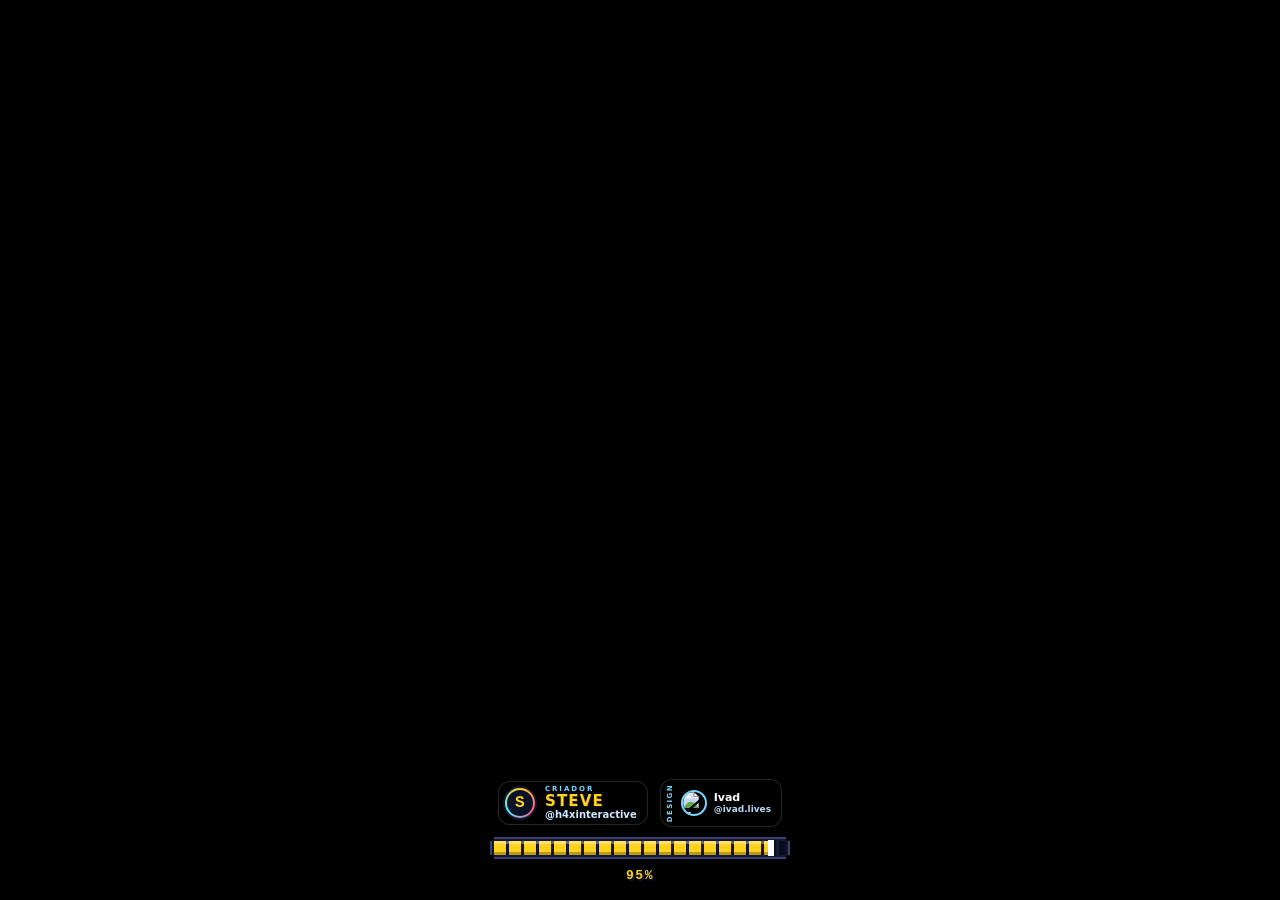
==== commit 220f160b: "Add files via upload" ====
--- a/index.html
+++ b/index.html
@@ -6,8 +6,12 @@
 <meta charset="utf-8"/>
 <meta name="viewport" content="width=device-width,initial-scale=1,viewport-fit=cover,user-scalable=no"/>
 <meta name="theme-color" content="#080d1b"/>
+<meta name="referrer" content="strict-origin-when-cross-origin"/>
 <title>Subway Run</title>
-<link rel="stylesheet" href="style.css"/>
+<meta http-equiv="Cache-Control" content="no-cache, no-store, must-revalidate"/>
+<meta http-equiv="Pragma" content="no-cache"/>
+<meta http-equiv="Expires" content="0"/>
+<link rel="stylesheet" href="style.css?v=12"/>
 </head>
 <body>
 
@@ -59,6 +63,7 @@
 <div id="ov"><div class="card" id="card"></div></div>
 
 
-<script type="module" src="app.js?v=12"></script>
+<script src="runtime.js?v=13" defer></script>
+<script type="module" src="app.js?v=15"></script>
 </body>
 </html>
--- a/style.css
+++ b/style.css
@@ -321,28 +321,15 @@
 
 
 /* Criador de mapas com IA: tela acessível a partir do menu principal */
-.ai-map-head{text-align:center;margin-bottom:12px}.ai-map-head h1{font-size:clamp(22px,5vw,32px);line-height:1.15}.ai-map-credit{padding:12px 14px;margin:12px 0;border:1px solid #4f70a9;border-radius:12px;background:#101c35;color:#f4f7ff;text-align:center}.ai-map-credit b{font-size:1.2em;color:#ffe36a}.ai-map-hint{font-size:12px;line-height:1.5;color:#aebddd}.ai-map-result{margin:14px 0;padding:14px;border:1px solid #3d9d84;border-radius:12px;background:#0d211f}.ai-map-json{max-height:240px;overflow:auto;white-space:pre-wrap;overflow-wrap:anywhere;font-size:11px;background:#080d1b;color:#d9e7ff;padding:10px;border-radius:8px}.ai-map-result h2{font-size:20px}
 
 /* Prévia jogável privada dos mapas gerados por IA */
-.ai-map-preview-wrap{width:100%;overflow:hidden;border-radius:12px;border:1px solid #3f5f91;background:#070d1d;margin:12px 0}.ai-map-preview-wrap canvas{display:block;width:100%;height:auto;aspect-ratio:15/7;touch-action:pan-y}.ai-map-test-controls{display:grid;grid-template-columns:repeat(2,minmax(0,1fr));gap:8px;margin:10px 0}.ai-map-test-controls .btn{font-size:12px;padding:10px 6px}.ai-map-test-note{font-size:12px;line-height:1.5;color:#b9c9e8}.ai-map-details{margin-top:10px}.ai-map-details summary{cursor:pointer;color:#c9d8ff;font-weight:700}.ai-map-details pre{margin-top:8px}@media(min-width:650px){.ai-map-test-controls{grid-template-columns:repeat(4,minmax(0,1fr))}}
 
 /* Estúdio de criação de mapas IA */
-.ai-studio-tabs{display:grid;grid-template-columns:repeat(3,minmax(0,1fr));gap:6px;margin:14px 0 10px}.ai-studio-tabs button{border:1px solid #354d78;background:#101a30;color:#c8d8fa;border-radius:10px;padding:11px 5px;font:700 12px system-ui;cursor:pointer}.ai-studio-tabs button.active{background:#243f70;border-color:#73a5ff;color:#fff;box-shadow:0 0 0 1px #73a5ff inset}.ai-studio-panel[hidden]{display:none!important}.ai-chat-log{display:flex;flex-direction:column;gap:9px;max-height:260px;overflow:auto;padding:8px;margin:8px 0 14px;border:1px solid #263b61;border-radius:12px;background:#080f20}.ai-chat-welcome,.ai-chat-message{padding:12px;border-radius:10px;line-height:1.45}.ai-chat-welcome{background:#111e38;color:#c9d8f4}.ai-chat-message p,.ai-chat-welcome p{margin:5px 0 0;white-space:pre-wrap;overflow-wrap:anywhere}.ai-chat-message.user{background:#1d3762;color:#fff;align-self:flex-end;max-width:92%;width:max-content}.ai-chat-message.assistant{background:#132b28;border:1px solid #275a4f;color:#e0fff5;align-self:flex-start;max-width:96%}.ai-preview-empty{text-align:center;padding:28px 12px;border:1px dashed #3b5788;border-radius:14px;background:#0b1427;color:#c5d6f4;margin:12px 0}.ai-preview-empty h3{margin:8px 0}.ai-thinking-orb{display:inline-grid;place-items:center;width:58px;height:58px;border-radius:50%;background:radial-gradient(circle,#4b8cff,#182e59 70%);color:white;font-size:28px;margin:5px auto;box-shadow:0 0 30px #407bff55}.ai-thinking-orb.spinning{animation:aimapspin 1.8s linear infinite}.ai-progress{height:6px;border-radius:10px;background:#1a2946;overflow:hidden;margin:18px auto 0;max-width:320px}.ai-progress span{display:block;width:40%;height:100%;border-radius:10px;background:linear-gradient(90deg,#4e8fff,#8d6bff);animation:aimapprogress 1.5s ease-in-out infinite alternate}@keyframes aimapspin{to{transform:rotate(360deg)}}@keyframes aimapprogress{from{transform:translateX(-15%)}to{transform:translateX(170%)}}.ai-file-list{display:grid;gap:8px;margin:12px 0}.ai-file-row{display:grid;grid-template-columns:1fr auto;gap:8px;align-items:center;padding:10px;border:1px solid #30496f;border-radius:10px;background:#0c172a;overflow-wrap:anywhere}.ai-file-row small{color:#a8b9d8}.ai-file-row img{grid-column:1/-1;max-width:100%;max-height:180px;object-fit:contain;border-radius:8px;background:#080d18}.ai-map-actions{display:flex;flex-wrap:wrap;gap:8px;margin-top:10px}.ai-map-actions .btn{flex:1 1 140px}.ai-map-credit small{display:block;font-size:11px;color:#b6c8e8;margin-top:3px}@media(max-width:420px){.ai-studio-tabs button{font-size:10px;padding:9px 2px}.ai-map-actions .btn{font-size:11px}}
 
 
 /* Crédito secundário de design; mantém intacto o crédito original do Steve. */
 @keyframes designerEnter{from{opacity:0;transform:translateY(8px) scale(.97)}to{opacity:1;transform:translateY(0) scale(1)}}
 
-.ed-cols{display:grid;grid-template-columns:repeat(auto-fit,minmax(110px,1fr));gap:8px;margin:8px 0}.ed-col input[type=color]{width:100%;height:34px;padding:0;border:2px solid #3f5f91;border-radius:8px;background:none}
-.ed-flags{display:flex;flex-wrap:wrap;gap:10px;margin:6px 0;font-size:14px}.ed-theme{margin:10px 0}.ed-theme summary{cursor:pointer;font-weight:700}
-.ed-tools{display:flex;flex-wrap:wrap;gap:6px;margin:8px 0}
-.ed-grid{display:grid;gap:5px;margin:8px 0;max-height:52vh;overflow:auto;padding:2px}
-.ed-row{display:grid;grid-template-columns:26px repeat(3,minmax(44px,1fr)) 74px auto;gap:5px;align-items:center}
-.ed-n{font-size:12px;opacity:.7;text-align:right}.ed-row select{min-width:0;font-size:12px;padding:4px}
-.ed-cell{min-height:40px;border:2px solid #3f5f91;border-radius:8px;background:#0e1730;color:#fff;font-size:16px;cursor:pointer;padding:0}
-.ed-cell.k-barrier{background:#6b3a12}.ed-cell.k-bar{background:#14407a}.ed-cell.k-wall{background:#5a5f6a}.ed-cell.k-train1,.ed-cell.k-train2,.ed-cell.k-train3{background:#7a1f2a}.ed-cell.k-coin{background:#6b5a10}.ed-cell.k-veh{background:#3b2a6b}
-.ed-ops{display:flex;gap:3px}.ed-ops .btn{padding:4px 7px;min-width:0}
-@media(max-width:520px){.ed-row{grid-template-columns:20px repeat(3,1fr) 58px}.ed-ops{grid-column:2/-1}}
 
 /* ===== Tela de carregamento: vídeo em tela cheia, créditos pequenos embaixo, barra pixel art ===== */
 #boot{position:fixed;inset:0;z-index:1000;display:flex;flex-direction:column;justify-content:flex-end;align-items:center;background:#000;color:#fff;font-family:"Courier New",ui-monospace,monospace;transition:opacity .55s ease,visibility .55s;overflow:hidden}
@@ -382,71 +369,87 @@
 @media(prefers-reduced-motion:reduce){#boot .pxfill::after,#boot .av,#boot .av>div{animation:none}}
 
 /* ======================= ESTÚDIO DE MAPAS · visual novo ======================= */
-.card .studio-head{display:flex;align-items:center;gap:12px;text-align:left;margin-bottom:6px}
-.card .studio-badge{flex:0 0 52px;height:52px;display:grid;place-items:center;font-size:28px;border-radius:16px;background:linear-gradient(145deg,#6a5cff,#2f7bff 60%,#27d3ff);border:3px solid var(--ink);box-shadow:0 4px 0 var(--ink),0 0 22px #4f7dff66}
-.card .studio-eyebrow{font:800 10px/1 system-ui,sans-serif;letter-spacing:.24em;color:#75d5ff}
-.card .studio-head h1{margin:4px 0 0;font-size:28px;text-align:left}
-.card .studio-sub{margin:4px 0 12px;text-align:left;font-size:13px;line-height:1.5;color:#aab6e8}
-.studio-credit{display:grid;gap:7px;padding:10px 12px;border-radius:14px;background:#12163a;border:2px solid #2b3270;text-align:left}
-.studio-credit>div:first-child{display:flex;justify-content:space-between;align-items:baseline;gap:8px;color:#fff;font-size:14px}
-.studio-credit small{color:#8e9bd6;font-size:11px}.studio-credit b{font-size:20px;color:var(--y);font-variant-numeric:tabular-nums}
-.studio-meter{height:8px;border-radius:99px;background:#0a0d26;overflow:hidden;box-shadow:inset 0 0 0 1px #2b3270}
-.studio-meter i{display:block;height:100%;border-radius:99px;background:linear-gradient(90deg,#ffd21f,#ff7a1a);transition:width .4s ease}
-.card .ai-studio-tabs{display:flex;gap:4px;overflow-x:auto;margin:12px 0 10px;padding:4px;background:#12163a;border:2px solid #2b3270;border-radius:14px;scrollbar-width:none;-webkit-overflow-scrolling:touch}
-.card .ai-studio-tabs::-webkit-scrollbar{display:none}
-.card .ai-studio-tabs button{flex:0 0 auto;border:0;background:transparent;color:#aab6e8;border-radius:10px;padding:9px 12px;font:800 12.5px system-ui,sans-serif;white-space:nowrap;cursor:pointer;box-shadow:none;transition:background .15s,color .15s}
-.card .ai-studio-tabs button.active{background:linear-gradient(180deg,#ffd21f,#ff9d2f);color:var(--ink);box-shadow:0 2px 0 var(--ink)}
-.card .ai-studio-panel{text-align:left}
-.card .ai-studio-panel h3{margin:4px 0 8px;font-size:16px;color:#fff}
-.card .ai-chat-log{max-height:230px;gap:8px;padding:10px;margin:0 0 10px;border:2px solid #2b3270;border-radius:14px;background:#0d1030}
-.card .ai-chat-welcome{padding:12px 14px;border-radius:12px;background:linear-gradient(135deg,#1b2260,#16346b);border:1px solid #3a58b0;color:#dfe8ff;font-size:13.5px}
-.card .ai-chat-welcome b{display:block;font-size:15px;color:#fff}.card .ai-chat-welcome p{color:#bccaf2;margin:4px 0 0}
-.card .ai-chat-message{padding:10px 12px;border-radius:14px;font-size:13.5px}.card .ai-chat-message b{font-size:11px;letter-spacing:.06em;opacity:.8}.card .ai-chat-message p{color:inherit}
-.card .ai-chat-message.user{background:#2d4fb0;border-bottom-right-radius:4px}.card .ai-chat-message.assistant{background:#16294a;border:1px solid #2f5aa8;border-bottom-left-radius:4px}
-.idea-chips{display:flex;gap:6px;overflow-x:auto;padding:2px 0 8px;scrollbar-width:none}.idea-chips::-webkit-scrollbar{display:none}
-.idea-chips button{flex:0 0 auto;padding:7px 11px;border:2px solid #3b4296;border-radius:99px;background:#151a47;color:#e6ecff;font:700 12.5px system-ui,sans-serif;cursor:pointer}
-.idea-chips button:active{transform:translateY(1px);background:#222a73}
-.composer{border:2px solid #3b4296;border-radius:16px;background:#0d1030;overflow:hidden;transition:border-color .15s,box-shadow .15s}
-.composer:focus-within{border-color:#7da2ff;box-shadow:0 0 0 3px #4f7dff33}
-.card .composer textarea{display:block;width:100%;min-height:96px;resize:vertical;margin:0;padding:12px 14px;background:transparent;border:0;outline:0;color:#fff;font:14px/1.5 system-ui,sans-serif}
-.card .composer textarea::placeholder{color:#7783bd}
-.composer-bar{display:flex;align-items:center;justify-content:space-between;gap:10px;padding:8px 8px 8px 14px;background:#12163a;border-top:1px solid #262d6b}
-.composer-count{font:700 11px system-ui,sans-serif;color:#7f8bc7;font-variant-numeric:tabular-nums}
 .card .btn.gen{display:inline-flex;align-items:center;gap:8px;width:auto;margin:0;padding:10px 16px;font:900 15px Impact,"Arial Black",sans-serif}
 .card .btn.gen small{font:800 10px system-ui,sans-serif;padding:3px 7px;border-radius:99px;background:#14172e22}
 .card .btn.gen:disabled{opacity:.55;cursor:wait}
-.card .studio-hint{margin:10px 2px 0;font-size:11.5px;line-height:1.55;color:#8e9bd6;text-align:left}
-.card .studio-status{margin:12px 0 0;padding:9px 12px;border-radius:12px;background:#12163a;border:1px solid #2b3270;color:#cfd8ff;font-size:12.5px;line-height:1.45;text-align:left}.card .studio-status:empty{display:none}
-.card .studio-field{display:block;margin-top:10px;font-size:13px;color:#cfd8ff;text-align:left}
-.card .studio-field input,.card input[type=file]{display:block;width:100%;margin-top:5px;padding:10px 12px;background:#0d1030;border:2px solid #3b4296;border-radius:12px;color:#fff;font:13px system-ui,sans-serif}
 .card #aiMapBack{margin-top:14px}
-.card .ai-preview-empty{padding:26px 14px;border:2px dashed #3b4296;border-radius:16px;background:#0d1030;color:#bccaf2}.card .ai-preview-empty h3{color:#fff}
-.card .ai-map-result{margin:0;padding:12px;border:2px solid #3a58b0;border-radius:16px;background:linear-gradient(180deg,#141a4d,#0d1030)}
-.card .ai-map-result h2{margin:0 0 4px;font-size:19px;color:#fff}.card .ai-map-result p{font-size:13px;color:#bccaf2}
-.card .ai-map-preview-wrap{border:2px solid var(--ink);border-radius:12px;box-shadow:0 4px 0 #0007}.card .ai-map-preview-wrap canvas{width:100%;height:auto;margin:0;border:0;border-radius:0;aspect-ratio:15/7}
-.card .ai-map-test-note{font-size:12px;line-height:1.5;color:#9fb0e6;text-align:left}.card ul.ai-map-test-note{padding-left:18px;margin:6px 0}
-.card .ai-map-actions{display:grid;grid-template-columns:1fr 1fr;gap:8px;margin-top:12px}.card .ai-map-actions .btn{margin:0;font:800 13px system-ui,sans-serif;padding:11px 8px;border-width:2px;border-radius:12px}
-.card .ai-map-actions .btn:first-child{grid-column:1/-1;font:900 17px Impact,"Arial Black",sans-serif;padding:13px}
-.card .ai-file-row{display:flex;align-items:center;justify-content:space-between;gap:8px;padding:10px;margin:6px 0;border:2px solid #2b3270;border-radius:12px;background:#12163a;font-size:13px;color:#e6ecff}
-.card .ai-file-row .btn{display:inline-block;width:auto;margin:0;padding:6px 10px;font:800 12px system-ui,sans-serif}
 /* galeria "Criado pela IA" */
-.gal{margin:12px 0;padding:10px;border:2px solid #2b3270;border-radius:14px;background:#0d1030}.gal h4{margin:0 0 8px;font-size:13px;color:#cfd8ff}
-.gal-grid{display:grid;grid-template-columns:repeat(auto-fill,minmax(104px,1fr));gap:8px}
-.gal figure{margin:0;border:2px solid #2b3270;border-radius:10px;overflow:hidden;background:#12163a}.gal figure canvas{display:block;width:100%;height:auto;margin:0;border:0;border-radius:0;image-rendering:pixelated}
-.gal figcaption{display:flex;flex-direction:column;gap:1px;padding:5px 7px;font-size:11px;line-height:1.25;color:#e6ecff}.gal figcaption small{color:#8e9bd6;font-size:10px}
 /* editor refinado */
 .card #edBox h3{margin:0 0 8px}.card #edBox label{display:block;font-size:13px;color:#cfd8ff;text-align:left}
 .card #edBox label>input:not([type=checkbox]),.card #edBox label>select{margin-top:5px}
 .card #edBox>label>input{width:100%;padding:10px 12px;background:#0d1030;border:2px solid #3b4296;border-radius:12px;color:#fff;font:14px system-ui}
-.card .ed-theme{padding:10px 12px;border:2px solid #2b3270;border-radius:14px;background:#12163a}.card .ed-theme summary{font-size:13.5px;color:#fff}
-.card .ed-tools{gap:6px;padding:2px 0}.card .ed-tools .btn.s{padding:8px 11px;font:800 12px system-ui,sans-serif;border-radius:10px;border-width:2px;box-shadow:none}
-.card .ed-tools .btn.s:not(.g){background:linear-gradient(180deg,#ffd21f,#ff9d2f);color:var(--ink)}.card .ed-tools .btn.s.g{background:#151a47;border-color:#3b4296}
-.card .ed-grid{max-height:46vh;padding:6px;border:2px solid #2b3270;border-radius:14px;background:#0d1030}
-.card .ed-row{padding:4px;border-radius:10px;background:#12163a}
-.card .ed-cell{min-height:42px;border-radius:9px;border:2px solid #323a82;background:#0a0d26;font-size:17px;transition:transform .08s,border-color .15s}.card .ed-cell:active{transform:scale(.94)}.card .ed-cell:hover{border-color:#7da2ff}
-.card .ed-cell[class*=" k-m"]{background:#1f4a45}
-.card .ed-ops .btn.s{padding:5px 8px;font:800 12px system-ui;border-width:2px;border-radius:8px}
 .card #edAdd{font:800 13px system-ui,sans-serif;padding:11px;border-width:2px}
 
-.card .btn.gen{white-space:nowrap;flex:1 1 auto;justify-content:center}.card .composer-count{flex:0 0 auto;white-space:nowrap}
 .card .btn.gen small{white-space:nowrap;color:var(--ink);background:#14172e1f}
+
+/* ===================== UPDATE 10 — MENU PRINCIPAL ESTILO SUBWAY SURFERS ===================== */
+body.home .hud,body.home #timer,body.home #fps,body.home #tvWrap,body.home #keysBar,body.home #matchHud{display:none!important}
+#ov[data-screen="title"],#ov[data-screen="over"]{display:block;padding:0;backdrop-filter:none;-webkit-backdrop-filter:none;background:linear-gradient(180deg,rgba(6,10,32,.66) 0%,rgba(6,10,32,.08) 24%,rgba(6,10,32,0) 48%,rgba(6,10,32,.62) 100%)}
+#ov[data-screen="title"].off,#ov[data-screen="over"].off{display:none}
+#ov[data-screen="title"] .card,#ov[data-screen="over"] .card{position:relative;width:100%;max-width:none;height:100%;max-height:none;padding:0;background:none;border:0;border-radius:0;box-shadow:none;overflow:hidden;text-align:left}
+.home{position:absolute;inset:0;color:#fff;font-family:'Fredoka',ui-rounded,system-ui,-apple-system,'Segoe UI',sans-serif;--bt:calc(env(safe-area-inset-top,0px) + 10px);--bb:calc(env(safe-area-inset-bottom,0px) + 10px)}
+.home>*{position:absolute;z-index:2}
+.home .hPlay{inset:0;z-index:1;width:100%;height:100%;margin:0;padding:0;border:0;background:transparent;box-shadow:none;border-radius:0;cursor:pointer;-webkit-tap-highlight-color:transparent}
+.home button{font-family:inherit;margin:0;-webkit-tap-highlight-color:transparent}
+.hTop{top:var(--bt);left:10px;right:10px;display:flex;align-items:center;gap:8px}
+.hGap{flex:1}
+.hPill{display:flex;align-items:center;gap:8px;height:40px;padding:0 14px 0 10px;border-radius:13px;background:linear-gradient(180deg,rgba(24,52,108,.9),rgba(14,30,70,.9));border:2px solid rgba(255,255,255,.38);box-shadow:0 3px 0 rgba(0,0,0,.35);font-weight:800;font-size:20px;text-shadow:0 2px 0 #0008}
+.hPill.sm{font-size:14px;padding:0 12px;max-width:34vw;overflow:hidden;white-space:nowrap;text-overflow:ellipsis}
+.coinIc{width:22px;height:22px;border-radius:50%;background:radial-gradient(circle at 35% 30%,#fff2a0,#ffc928 55%,#c98a08);border:2px solid #8a5a00;box-shadow:inset 0 0 0 3px #ffd84a66;flex:none}
+.hRound{width:42px;height:42px;display:grid;place-items:center;padding:0;border-radius:13px;border:2px solid #fff;background:linear-gradient(180deg,#59a6ff,#2b6fe0);color:#fff;font-size:22px;line-height:1;box-shadow:0 3px 0 #0a2a6a,0 6px 10px #0005;cursor:pointer}
+.hRound:active,.hNavBtn:active,.hTile:active,.hSq:active,.hCard:active{transform:translateY(2px);filter:brightness(.92)}
+.hWarn{top:calc(var(--bt) + 46px);left:50%;transform:translateX(-50%);padding:6px 12px;border-radius:999px;background:#5a1e2b;border:2px solid #ff5468;font-size:12px;font-weight:700;white-space:nowrap;cursor:pointer}
+.hNotice{top:calc(var(--bt) + 48px);left:60px;right:60px;pointer-events:none}.hNotice .notice{pointer-events:auto;margin:0;font-size:12px}
+.hLeft{top:calc(var(--bt) + 60px);left:10px;width:min(58vw,250px);display:flex;flex-direction:column;gap:9px}
+.hProfile{display:flex;align-items:center;gap:10px;padding:8px 12px 8px 8px;border-radius:18px;background:linear-gradient(180deg,rgba(40,48,110,.9),rgba(22,26,66,.9));border:2px solid rgba(190,205,255,.55);box-shadow:0 4px 0 rgba(0,0,0,.35);cursor:pointer;min-width:0}
+.hProfile .av{flex:none;border:3px solid #fff;border-radius:50%;box-shadow:0 2px 0 #0006;display:grid;place-items:center;font-style:normal}
+.hGuest{width:52px;height:52px;background:linear-gradient(145deg,#8aa6ff,#5560c8);font-size:28px}
+.hpTxt{display:flex;flex-direction:column;min-width:0;line-height:1.05}
+.hpTxt small{font-size:12px;font-weight:600;color:#cfd9ff;white-space:nowrap;overflow:hidden;text-overflow:ellipsis}
+.hpTxt span{font-size:15px;font-weight:700;margin-top:2px;text-shadow:0 2px 0 #0008}
+.hpTxt b{font-size:30px;font-weight:800;letter-spacing:.02em;text-shadow:0 3px 0 #0009}
+.hCard{display:flex;align-items:center;gap:10px;width:78%;padding:7px 12px 7px 8px;border-radius:16px;background:linear-gradient(180deg,rgba(40,48,110,.85),rgba(22,26,66,.85));border:2px solid rgba(190,205,255,.4);color:#fff;cursor:pointer;text-align:left}
+.hcIc{font-style:normal;font-size:26px;width:46px;height:46px;display:grid;place-items:center;border-radius:12px;background:linear-gradient(160deg,#5ab0ff,#2a62d6);border:2px solid #fff}
+.hcTx{display:flex;flex-direction:column;line-height:1.05}.hcTx small{font-size:12px;color:#ffe36a;font-weight:800;letter-spacing:.06em;text-transform:uppercase}.hcTx b{font-size:24px;font-weight:800;text-shadow:0 2px 0 #0008}
+.hNews{display:flex;align-items:center;gap:6px}
+.hSq{width:60px;height:60px;display:grid;place-items:center;border-radius:14px;border:3px solid #fff;background:linear-gradient(180deg,#59a6ff,#2b6fe0);font-size:30px;color:#fff;box-shadow:0 4px 0 #0a2a6a;cursor:pointer;position:relative}
+.hBubble{position:relative;padding:9px 12px;border-radius:14px;background:#fff;color:#2560d8;border:3px solid #2b6fe0;font-weight:800;font-size:13px;white-space:nowrap}
+.hBubble::before{content:"";position:absolute;left:-10px;top:50%;margin-top:-7px;border:7px solid transparent;border-right:9px solid #2b6fe0;border-left:0}
+.hRight{top:calc(var(--bt) + 60px);right:10px;width:74px;display:flex;flex-direction:column;gap:9px}
+.hTile{position:relative;display:flex;flex-direction:column;align-items:center;justify-content:center;gap:1px;width:74px;height:74px;padding:0;border-radius:16px;border:3px solid #fff;background:linear-gradient(180deg,#ffe36a,#ffb21f);color:#14172e;box-shadow:0 4px 0 #8a5a00,0 8px 12px #0004;cursor:pointer}
+.hTile:nth-child(2){background:linear-gradient(180deg,#7ad2ff,#3a8cf0)}.hTile:nth-child(3){background:linear-gradient(180deg,#ff9fbd,#ec4f86)}.hTile:nth-child(4){background:linear-gradient(180deg,#b9a2ff,#7655e6)}
+.hTile i{font-style:normal;font-size:28px;line-height:1}.hTile span{font-size:10px;font-weight:800;letter-spacing:.04em}
+.home .newDot{position:absolute;top:-8px;right:-8px;padding:2px 6px;border-radius:999px;background:#ff3b5c;border:2px solid #fff;color:#fff;font:800 10px/1.2 inherit;font-style:normal}
+.hMap{left:90px;right:90px;top:41%;z-index:1;display:flex;flex-direction:column;align-items:center;pointer-events:none;text-align:center}
+.hMapName{max-width:100%;font:900 italic 48px/1 Impact,'Arial Black',sans-serif;letter-spacing:.01em;color:#b8ff3d;transform:rotate(-4deg);text-shadow:0 3px 0 #1d4a00,0 0 22px rgba(170,255,60,.55),3px 3px 0 #0007;-webkit-text-stroke:1px #2a6a00;pointer-events:none}
+.home .mapPick{display:flex;align-items:center;gap:10px;margin:8px 0 0;padding:0;border:0;background:none;pointer-events:auto}
+.home .mapPick span{min-width:84px;font-size:13px;font-weight:800;color:#fff;text-shadow:0 2px 0 #000a}
+.hArrow{width:40px;height:40px;display:grid;place-items:center;padding:0;border-radius:12px;border:2px solid #fff;background:linear-gradient(180deg,#59a6ff,#2b6fe0);color:#fff;font-size:26px;line-height:1;box-shadow:0 3px 0 #0a2a6a;cursor:pointer}
+#ov .home canvas#pv{position:absolute;top:auto;left:0;right:0;margin:0 auto;bottom:calc(92px + var(--bb));width:min(72vw,320px);height:min(42dvh,380px);transform:none;animation:none;border:0;border-radius:0;background:none;box-shadow:none;pointer-events:none;z-index:3}
+.hTap{left:0;right:0;bottom:calc(120px + var(--bb));text-align:center;font:800 28px/1 'Fredoka',ui-rounded,system-ui,sans-serif;color:#fff;text-shadow:0 3px 0 #0a1a40,0 0 14px #0008;transform:rotate(-5deg);pointer-events:none;animation:hTapPulse 1.3s ease-in-out infinite;z-index:3}
+@keyframes hTapPulse{50%{transform:rotate(-5deg) scale(1.08)}}
+.hNav{left:10px;right:10px;bottom:var(--bb);display:grid;grid-template-columns:repeat(4,1fr);gap:8px}
+.hNavBtn{position:relative;display:flex;flex-direction:column;align-items:center;justify-content:flex-end;gap:2px;height:76px;padding:6px 2px 7px;border-radius:16px;border:3px solid #bcd8ff;background:linear-gradient(180deg,#4a96ff 0%,#2563d6 60%,#1b4db0 100%);color:#fff;box-shadow:0 5px 0 #0c2a70,0 10px 14px #0006;cursor:pointer}
+.hNavBtn i{font-style:normal;font-size:30px;line-height:1;filter:drop-shadow(0 2px 0 #0006)}
+.hNavBtn span{font-size:12px;font-weight:800;letter-spacing:.03em;text-shadow:0 2px 0 #0a2a6a,0 0 4px #0a2a6a}
+.hNavBtn.lock{background:linear-gradient(180deg,#8c9bb8,#5d6a88 60%,#4a5672);border-color:#d5ddf0}
+.hNavBtn.lock::after{content:"🔒";position:absolute;top:-9px;right:-6px;font-size:18px}
+.hOver{top:calc(var(--bt) + 54px);left:50%;transform:translateX(-50%);width:min(92vw,360px);display:flex;flex-direction:column;gap:3px;padding:10px 14px;border-radius:16px;background:linear-gradient(135deg,rgba(255,92,138,.3),rgba(255,227,106,.26));border:2px solid #ffe36a99;text-align:center;backdrop-filter:blur(6px);font-size:13px}
+.hOver>b{font-size:21px;letter-spacing:.04em;color:#ffe36a;text-shadow:0 2px 0 #0008}
+.home.over .hLeft,.home.over .hRight{top:calc(var(--bt) + 150px)}
+@media (max-height:560px){.hLeft .hCard,.hLeft .hNews{display:none}.hRight{gap:6px}.hTile{height:56px;width:62px}.hRight{width:62px}.hTile i{font-size:22px}.hNavBtn{height:58px}.hNavBtn i{font-size:22px}.hMap{top:30%}.hMapName{font-size:34px!important}#ov .home canvas#pv{height:56dvh;bottom:calc(66px + var(--bb))}.hTap{bottom:calc(90px + var(--bb));font-size:22px}}
+@media (min-width:720px){#ov .home canvas#pv{width:min(34vw,380px)}.hLeft{width:270px}.hNav{left:50%;right:auto;width:560px;transform:translateX(-50%)}.hRight{right:24px}.hLeft{left:24px}}
+
+.hGuest{width:52px;height:52px;background:linear-gradient(145deg,#8aa6ff,#5560c8);border-radius:50%;overflow:hidden}
+.hTile:nth-child(5){background:linear-gradient(180deg,#8fe0a8,#32b36a)}
+.hRight{gap:7px}.hTile{height:66px}
+#ov .home .hProfile canvas.hGuest{position:static;width:52px;height:52px;flex:none;border:3px solid #fff;border-radius:50%;margin:0;inset:auto}
+
+/* Atualização 11: nitidez e recuperação de desempenho em aparelhos lentos */
+canvas { image-rendering: auto; -webkit-transform: translateZ(0); }
+html[data-performance="economy"] .tvFloat,
+html[data-performance="economy"] .thr,
+html[data-performance="economy"] .bootVideo { animation-play-state: paused !important; }
+html[data-performance="economy"] .tvFloat { filter: none !important; }
+html[data-performance="balanced"] .tvFloat { filter: none; }
+.sr-client-badges { display:inline-flex; align-items:center; gap:3px; font-size:.82em; vertical-align:middle; opacity:.96; white-space:nowrap; }
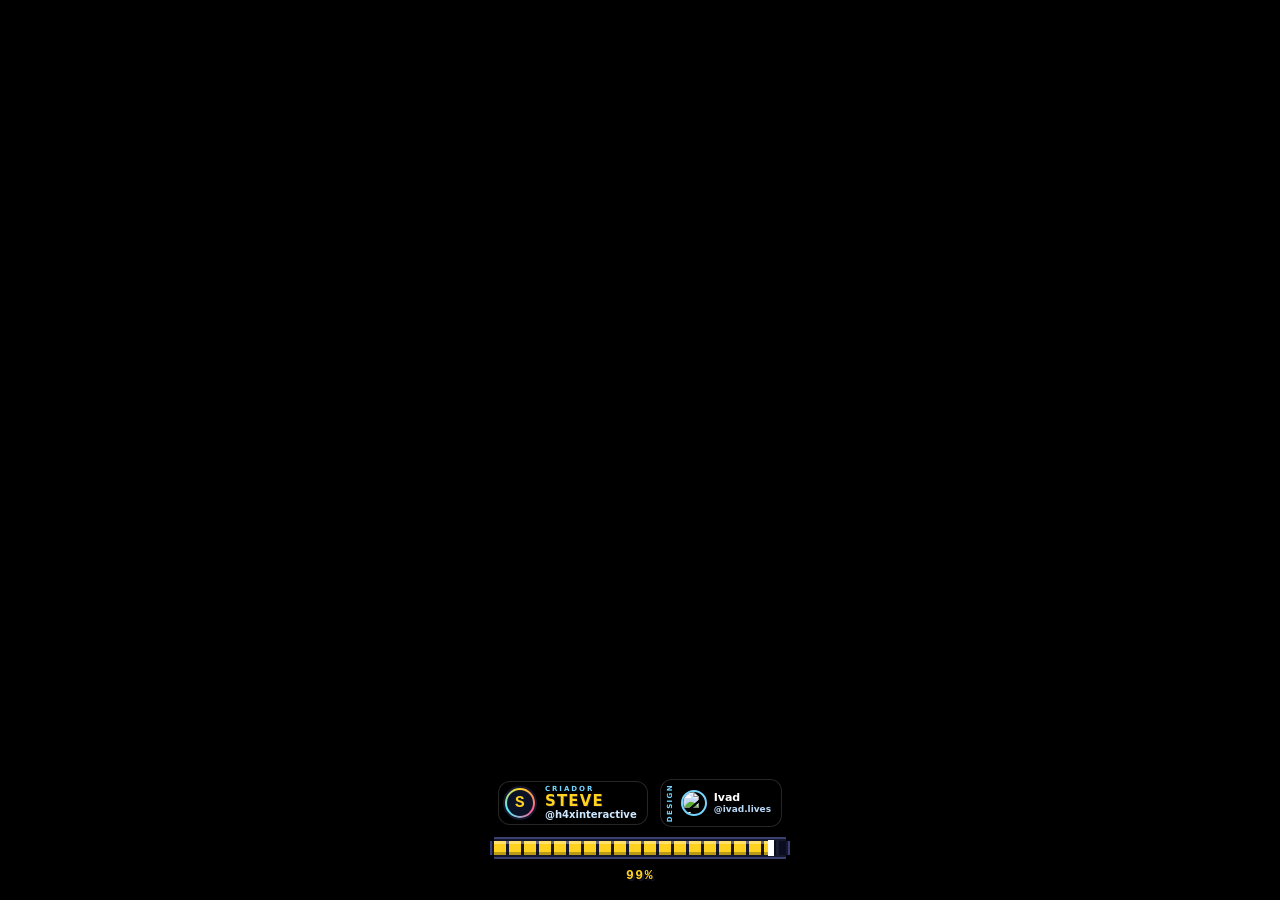
==== commit 08f37fc5: "Add files via upload" ====
--- a/index.html
+++ b/index.html
@@ -6,12 +6,8 @@
 <meta charset="utf-8"/>
 <meta name="viewport" content="width=device-width,initial-scale=1,viewport-fit=cover,user-scalable=no"/>
 <meta name="theme-color" content="#080d1b"/>
-<meta name="referrer" content="strict-origin-when-cross-origin"/>
 <title>Subway Run</title>
-<meta http-equiv="Cache-Control" content="no-cache, no-store, must-revalidate"/>
-<meta http-equiv="Pragma" content="no-cache"/>
-<meta http-equiv="Expires" content="0"/>
-<link rel="stylesheet" href="style.css?v=12"/>
+<link rel="stylesheet" href="style.css"/>
 </head>
 <body>
 
@@ -63,7 +59,6 @@
 <div id="ov"><div class="card" id="card"></div></div>
 
 
-<script src="runtime.js?v=13" defer></script>
-<script type="module" src="app.js?v=15"></script>
+<script type="module" src="app.js?v=12"></script>
 </body>
 </html>
--- a/style.css
+++ b/style.css
@@ -381,75 +381,3 @@
 .card #edAdd{font:800 13px system-ui,sans-serif;padding:11px;border-width:2px}
 
 .card .btn.gen small{white-space:nowrap;color:var(--ink);background:#14172e1f}
-
-/* ===================== UPDATE 10 — MENU PRINCIPAL ESTILO SUBWAY SURFERS ===================== */
-body.home .hud,body.home #timer,body.home #fps,body.home #tvWrap,body.home #keysBar,body.home #matchHud{display:none!important}
-#ov[data-screen="title"],#ov[data-screen="over"]{display:block;padding:0;backdrop-filter:none;-webkit-backdrop-filter:none;background:linear-gradient(180deg,rgba(6,10,32,.66) 0%,rgba(6,10,32,.08) 24%,rgba(6,10,32,0) 48%,rgba(6,10,32,.62) 100%)}
-#ov[data-screen="title"].off,#ov[data-screen="over"].off{display:none}
-#ov[data-screen="title"] .card,#ov[data-screen="over"] .card{position:relative;width:100%;max-width:none;height:100%;max-height:none;padding:0;background:none;border:0;border-radius:0;box-shadow:none;overflow:hidden;text-align:left}
-.home{position:absolute;inset:0;color:#fff;font-family:'Fredoka',ui-rounded,system-ui,-apple-system,'Segoe UI',sans-serif;--bt:calc(env(safe-area-inset-top,0px) + 10px);--bb:calc(env(safe-area-inset-bottom,0px) + 10px)}
-.home>*{position:absolute;z-index:2}
-.home .hPlay{inset:0;z-index:1;width:100%;height:100%;margin:0;padding:0;border:0;background:transparent;box-shadow:none;border-radius:0;cursor:pointer;-webkit-tap-highlight-color:transparent}
-.home button{font-family:inherit;margin:0;-webkit-tap-highlight-color:transparent}
-.hTop{top:var(--bt);left:10px;right:10px;display:flex;align-items:center;gap:8px}
-.hGap{flex:1}
-.hPill{display:flex;align-items:center;gap:8px;height:40px;padding:0 14px 0 10px;border-radius:13px;background:linear-gradient(180deg,rgba(24,52,108,.9),rgba(14,30,70,.9));border:2px solid rgba(255,255,255,.38);box-shadow:0 3px 0 rgba(0,0,0,.35);font-weight:800;font-size:20px;text-shadow:0 2px 0 #0008}
-.hPill.sm{font-size:14px;padding:0 12px;max-width:34vw;overflow:hidden;white-space:nowrap;text-overflow:ellipsis}
-.coinIc{width:22px;height:22px;border-radius:50%;background:radial-gradient(circle at 35% 30%,#fff2a0,#ffc928 55%,#c98a08);border:2px solid #8a5a00;box-shadow:inset 0 0 0 3px #ffd84a66;flex:none}
-.hRound{width:42px;height:42px;display:grid;place-items:center;padding:0;border-radius:13px;border:2px solid #fff;background:linear-gradient(180deg,#59a6ff,#2b6fe0);color:#fff;font-size:22px;line-height:1;box-shadow:0 3px 0 #0a2a6a,0 6px 10px #0005;cursor:pointer}
-.hRound:active,.hNavBtn:active,.hTile:active,.hSq:active,.hCard:active{transform:translateY(2px);filter:brightness(.92)}
-.hWarn{top:calc(var(--bt) + 46px);left:50%;transform:translateX(-50%);padding:6px 12px;border-radius:999px;background:#5a1e2b;border:2px solid #ff5468;font-size:12px;font-weight:700;white-space:nowrap;cursor:pointer}
-.hNotice{top:calc(var(--bt) + 48px);left:60px;right:60px;pointer-events:none}.hNotice .notice{pointer-events:auto;margin:0;font-size:12px}
-.hLeft{top:calc(var(--bt) + 60px);left:10px;width:min(58vw,250px);display:flex;flex-direction:column;gap:9px}
-.hProfile{display:flex;align-items:center;gap:10px;padding:8px 12px 8px 8px;border-radius:18px;background:linear-gradient(180deg,rgba(40,48,110,.9),rgba(22,26,66,.9));border:2px solid rgba(190,205,255,.55);box-shadow:0 4px 0 rgba(0,0,0,.35);cursor:pointer;min-width:0}
-.hProfile .av{flex:none;border:3px solid #fff;border-radius:50%;box-shadow:0 2px 0 #0006;display:grid;place-items:center;font-style:normal}
-.hGuest{width:52px;height:52px;background:linear-gradient(145deg,#8aa6ff,#5560c8);font-size:28px}
-.hpTxt{display:flex;flex-direction:column;min-width:0;line-height:1.05}
-.hpTxt small{font-size:12px;font-weight:600;color:#cfd9ff;white-space:nowrap;overflow:hidden;text-overflow:ellipsis}
-.hpTxt span{font-size:15px;font-weight:700;margin-top:2px;text-shadow:0 2px 0 #0008}
-.hpTxt b{font-size:30px;font-weight:800;letter-spacing:.02em;text-shadow:0 3px 0 #0009}
-.hCard{display:flex;align-items:center;gap:10px;width:78%;padding:7px 12px 7px 8px;border-radius:16px;background:linear-gradient(180deg,rgba(40,48,110,.85),rgba(22,26,66,.85));border:2px solid rgba(190,205,255,.4);color:#fff;cursor:pointer;text-align:left}
-.hcIc{font-style:normal;font-size:26px;width:46px;height:46px;display:grid;place-items:center;border-radius:12px;background:linear-gradient(160deg,#5ab0ff,#2a62d6);border:2px solid #fff}
-.hcTx{display:flex;flex-direction:column;line-height:1.05}.hcTx small{font-size:12px;color:#ffe36a;font-weight:800;letter-spacing:.06em;text-transform:uppercase}.hcTx b{font-size:24px;font-weight:800;text-shadow:0 2px 0 #0008}
-.hNews{display:flex;align-items:center;gap:6px}
-.hSq{width:60px;height:60px;display:grid;place-items:center;border-radius:14px;border:3px solid #fff;background:linear-gradient(180deg,#59a6ff,#2b6fe0);font-size:30px;color:#fff;box-shadow:0 4px 0 #0a2a6a;cursor:pointer;position:relative}
-.hBubble{position:relative;padding:9px 12px;border-radius:14px;background:#fff;color:#2560d8;border:3px solid #2b6fe0;font-weight:800;font-size:13px;white-space:nowrap}
-.hBubble::before{content:"";position:absolute;left:-10px;top:50%;margin-top:-7px;border:7px solid transparent;border-right:9px solid #2b6fe0;border-left:0}
-.hRight{top:calc(var(--bt) + 60px);right:10px;width:74px;display:flex;flex-direction:column;gap:9px}
-.hTile{position:relative;display:flex;flex-direction:column;align-items:center;justify-content:center;gap:1px;width:74px;height:74px;padding:0;border-radius:16px;border:3px solid #fff;background:linear-gradient(180deg,#ffe36a,#ffb21f);color:#14172e;box-shadow:0 4px 0 #8a5a00,0 8px 12px #0004;cursor:pointer}
-.hTile:nth-child(2){background:linear-gradient(180deg,#7ad2ff,#3a8cf0)}.hTile:nth-child(3){background:linear-gradient(180deg,#ff9fbd,#ec4f86)}.hTile:nth-child(4){background:linear-gradient(180deg,#b9a2ff,#7655e6)}
-.hTile i{font-style:normal;font-size:28px;line-height:1}.hTile span{font-size:10px;font-weight:800;letter-spacing:.04em}
-.home .newDot{position:absolute;top:-8px;right:-8px;padding:2px 6px;border-radius:999px;background:#ff3b5c;border:2px solid #fff;color:#fff;font:800 10px/1.2 inherit;font-style:normal}
-.hMap{left:90px;right:90px;top:41%;z-index:1;display:flex;flex-direction:column;align-items:center;pointer-events:none;text-align:center}
-.hMapName{max-width:100%;font:900 italic 48px/1 Impact,'Arial Black',sans-serif;letter-spacing:.01em;color:#b8ff3d;transform:rotate(-4deg);text-shadow:0 3px 0 #1d4a00,0 0 22px rgba(170,255,60,.55),3px 3px 0 #0007;-webkit-text-stroke:1px #2a6a00;pointer-events:none}
-.home .mapPick{display:flex;align-items:center;gap:10px;margin:8px 0 0;padding:0;border:0;background:none;pointer-events:auto}
-.home .mapPick span{min-width:84px;font-size:13px;font-weight:800;color:#fff;text-shadow:0 2px 0 #000a}
-.hArrow{width:40px;height:40px;display:grid;place-items:center;padding:0;border-radius:12px;border:2px solid #fff;background:linear-gradient(180deg,#59a6ff,#2b6fe0);color:#fff;font-size:26px;line-height:1;box-shadow:0 3px 0 #0a2a6a;cursor:pointer}
-#ov .home canvas#pv{position:absolute;top:auto;left:0;right:0;margin:0 auto;bottom:calc(92px + var(--bb));width:min(72vw,320px);height:min(42dvh,380px);transform:none;animation:none;border:0;border-radius:0;background:none;box-shadow:none;pointer-events:none;z-index:3}
-.hTap{left:0;right:0;bottom:calc(120px + var(--bb));text-align:center;font:800 28px/1 'Fredoka',ui-rounded,system-ui,sans-serif;color:#fff;text-shadow:0 3px 0 #0a1a40,0 0 14px #0008;transform:rotate(-5deg);pointer-events:none;animation:hTapPulse 1.3s ease-in-out infinite;z-index:3}
-@keyframes hTapPulse{50%{transform:rotate(-5deg) scale(1.08)}}
-.hNav{left:10px;right:10px;bottom:var(--bb);display:grid;grid-template-columns:repeat(4,1fr);gap:8px}
-.hNavBtn{position:relative;display:flex;flex-direction:column;align-items:center;justify-content:flex-end;gap:2px;height:76px;padding:6px 2px 7px;border-radius:16px;border:3px solid #bcd8ff;background:linear-gradient(180deg,#4a96ff 0%,#2563d6 60%,#1b4db0 100%);color:#fff;box-shadow:0 5px 0 #0c2a70,0 10px 14px #0006;cursor:pointer}
-.hNavBtn i{font-style:normal;font-size:30px;line-height:1;filter:drop-shadow(0 2px 0 #0006)}
-.hNavBtn span{font-size:12px;font-weight:800;letter-spacing:.03em;text-shadow:0 2px 0 #0a2a6a,0 0 4px #0a2a6a}
-.hNavBtn.lock{background:linear-gradient(180deg,#8c9bb8,#5d6a88 60%,#4a5672);border-color:#d5ddf0}
-.hNavBtn.lock::after{content:"🔒";position:absolute;top:-9px;right:-6px;font-size:18px}
-.hOver{top:calc(var(--bt) + 54px);left:50%;transform:translateX(-50%);width:min(92vw,360px);display:flex;flex-direction:column;gap:3px;padding:10px 14px;border-radius:16px;background:linear-gradient(135deg,rgba(255,92,138,.3),rgba(255,227,106,.26));border:2px solid #ffe36a99;text-align:center;backdrop-filter:blur(6px);font-size:13px}
-.hOver>b{font-size:21px;letter-spacing:.04em;color:#ffe36a;text-shadow:0 2px 0 #0008}
-.home.over .hLeft,.home.over .hRight{top:calc(var(--bt) + 150px)}
-@media (max-height:560px){.hLeft .hCard,.hLeft .hNews{display:none}.hRight{gap:6px}.hTile{height:56px;width:62px}.hRight{width:62px}.hTile i{font-size:22px}.hNavBtn{height:58px}.hNavBtn i{font-size:22px}.hMap{top:30%}.hMapName{font-size:34px!important}#ov .home canvas#pv{height:56dvh;bottom:calc(66px + var(--bb))}.hTap{bottom:calc(90px + var(--bb));font-size:22px}}
-@media (min-width:720px){#ov .home canvas#pv{width:min(34vw,380px)}.hLeft{width:270px}.hNav{left:50%;right:auto;width:560px;transform:translateX(-50%)}.hRight{right:24px}.hLeft{left:24px}}
-
-.hGuest{width:52px;height:52px;background:linear-gradient(145deg,#8aa6ff,#5560c8);border-radius:50%;overflow:hidden}
-.hTile:nth-child(5){background:linear-gradient(180deg,#8fe0a8,#32b36a)}
-.hRight{gap:7px}.hTile{height:66px}
-#ov .home .hProfile canvas.hGuest{position:static;width:52px;height:52px;flex:none;border:3px solid #fff;border-radius:50%;margin:0;inset:auto}
-
-/* Atualização 11: nitidez e recuperação de desempenho em aparelhos lentos */
-canvas { image-rendering: auto; -webkit-transform: translateZ(0); }
-html[data-performance="economy"] .tvFloat,
-html[data-performance="economy"] .thr,
-html[data-performance="economy"] .bootVideo { animation-play-state: paused !important; }
-html[data-performance="economy"] .tvFloat { filter: none !important; }
-html[data-performance="balanced"] .tvFloat { filter: none; }
-.sr-client-badges { display:inline-flex; align-items:center; gap:3px; font-size:.82em; vertical-align:middle; opacity:.96; white-space:nowrap; }
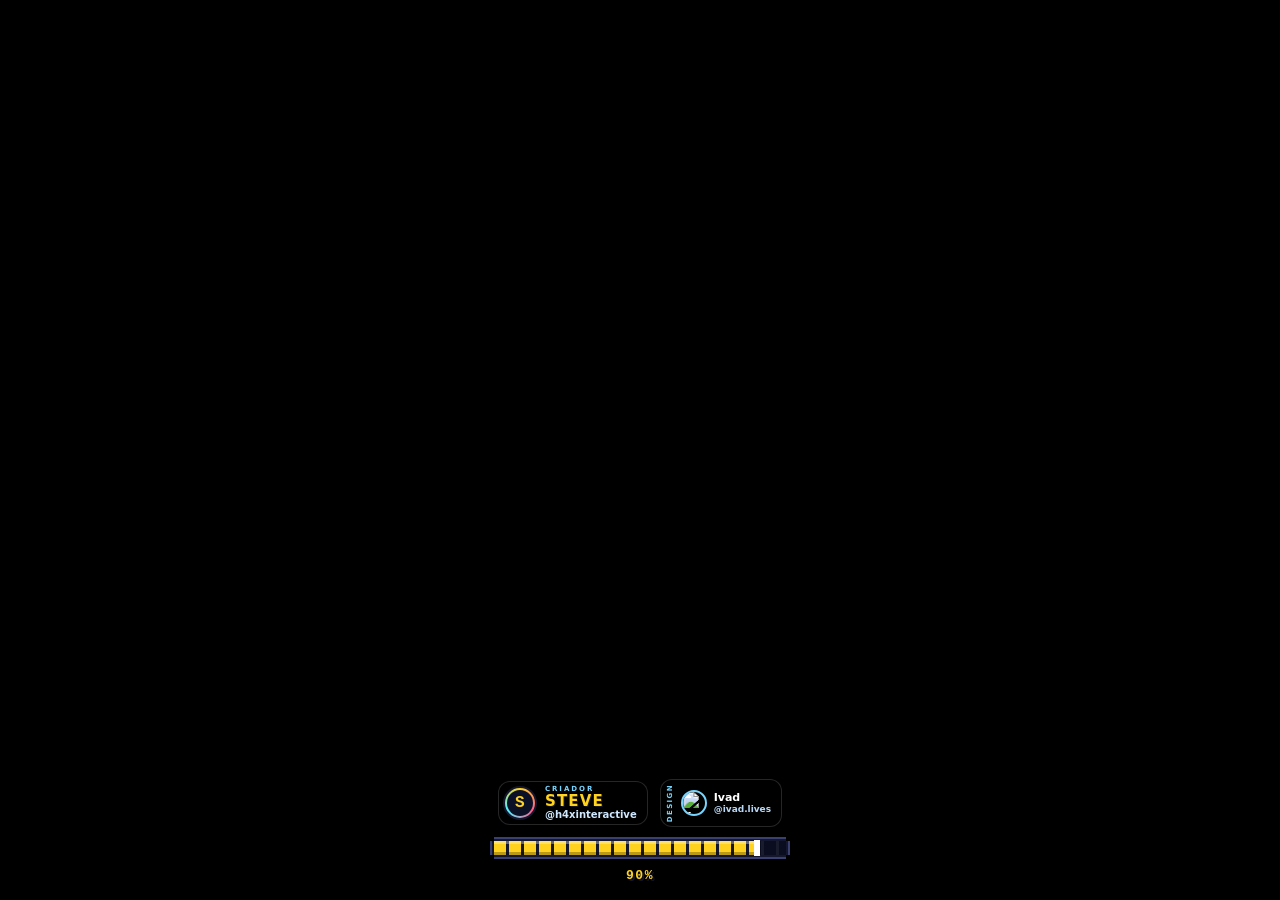
==== commit 5f9f42b1: "Add files via upload" ====
--- a/index.html
+++ b/index.html
@@ -1,9 +1,11 @@
 <!doctype html>
 <html lang="pt-BR">
 <head>
+<meta charset="utf-8"/>
+<meta http-equiv="Content-Security-Policy" content="script-src 'self' https://www.gstatic.com https://apis.google.com https://www.google.com https://accounts.google.com https://www.youtube.com https://s.ytimg.com; script-src-attr 'unsafe-inline'; object-src 'none'; base-uri 'self'"/>
+<script type="module" src="shield.js?v=1"></script>
 
 
-<meta charset="utf-8"/>
 <meta name="viewport" content="width=device-width,initial-scale=1,viewport-fit=cover,user-scalable=no"/>
 <meta name="theme-color" content="#080d1b"/>
 <title>Subway Run</title>
@@ -25,32 +27,7 @@
  </div>
  <div class="pxbar" aria-hidden="true"><div class="pxfill" id="bootBar"></div></div><div class="pc" id="bootPc">0%</div>
 </div></div>
-<script>
-/* Carregamento: sobe até 100% e então abre o menu principal do jogo.
-   Foto do criador: coloque o arquivo "perfil.jpg" na mesma pasta deste HTML (ou troque o caminho em src acima). */
-(function () {
-  var boot = document.getElementById('boot'), bar = document.getElementById('bootBar'), pc = document.getElementById('bootPc'), img = document.getElementById('bootImg'), letter = document.getElementById('bootLetter');
-  var vid = document.getElementById('bootVideo'), vidDone = !vid, imgDone = false, pageDone = false, fontsDone = false, t0 = performance.now(), MIN = 2300, shown = 0, finished = false;
-  var cp = ''; try { cp = localStorage.getItem('sr_creator_photo') || ''; } catch (_) {} if (cp) img.src = cp;
-  img.onload = function () { imgDone = true; }; var tried = false; img.onerror = function () { if (!tried) { tried = true; img.src = 'perfil.jpg'; return; } imgDone = true; img.style.display = 'none'; letter.style.display = 'block'; }; // se o link falhar, tenta perfil.jpg e por fim a letra S
-  if (img.complete) { if (img.naturalWidth) imgDone = true; else if (img.src) img.onerror(); }
-  if (vid) { var vd = function () { vidDone = true; }; vid.addEventListener('loadeddata', vd); vid.addEventListener('error', vd); vid.addEventListener('stalled', vd);
-    var pl = vid.play && vid.play(); if (pl && pl.catch) pl.catch(function () {}); } // muted + playsinline: o navegador deixa tocar sozinho
-  addEventListener('load', function () { pageDone = true; });
-  if (document.readyState === 'complete') pageDone = true;
-  (document.fonts && document.fonts.ready ? document.fonts.ready : Promise.resolve()).then(function () { fontsDone = true; }, function () { fontsDone = true; });
-  setTimeout(function () { imgDone = pageDone = fontsDone = vidDone = true; }, 7000); // segurança: nunca trava
-  function tick() {
-    var ready = imgDone && pageDone && fontsDone && vidDone, el = performance.now() - t0;
-    var target = Math.min(100, el / MIN * 100); if (!ready) target = Math.min(target, 92);
-    shown += (target - shown) * .25; if (target - shown < .4) shown = target;
-    var v = Math.floor(shown); bar.style.width = (Math.floor(shown / 5) * 5) + '%'; pc.textContent = v + '%'; // barra anda em blocos de 5% (pixel art)
-    if (shown >= 99.9 && ready && !finished) { finished = true; bar.style.width = '100%'; pc.textContent = '100%'; setTimeout(function () { boot.classList.add('out'); setTimeout(function () { boot.remove(); }, 700); }, 300); return; }
-    requestAnimationFrame(tick);
-  }
-  requestAnimationFrame(tick);
-})();
-</script>
+<script src="boot.js?v=1" defer></script>
 <canvas id="c"></canvas>
 <div class="hud"><div id="score">0</div><div id="coins">🪙 0</div><button id="pauseBtn" aria-label="Pausar">II</button></div>
 <div id="timer"></div>
@@ -59,6 +36,6 @@
 <div id="ov"><div class="card" id="card"></div></div>
 
 
-<script type="module" src="app.js?v=12"></script>
+<script type="module" src="app.js?v=13"></script>
 </body>
 </html>
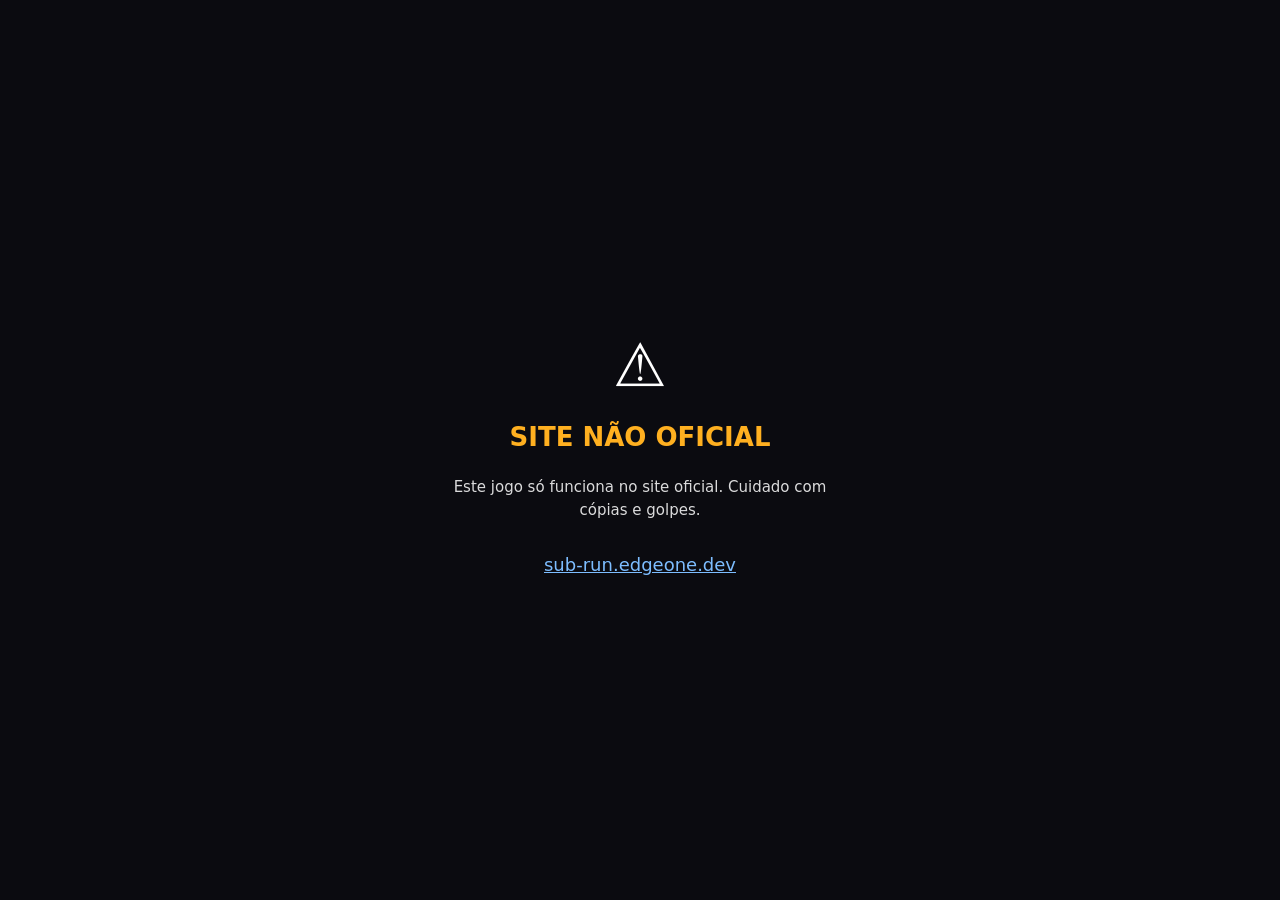
==== commit e87a30a5: "Add files via upload" ====
--- a/index.html
+++ b/index.html
@@ -3,7 +3,7 @@
 <head>
 <meta charset="utf-8"/>
 <meta http-equiv="Content-Security-Policy" content="script-src 'self' https://www.gstatic.com https://apis.google.com https://www.google.com https://accounts.google.com https://www.youtube.com https://s.ytimg.com; script-src-attr 'unsafe-inline'; object-src 'none'; base-uri 'self'"/>
-<script type="module" src="shield.js?v=1"></script>
+<script type="module" src="shield.js?v=2"></script>
 
 
 <meta name="viewport" content="width=device-width,initial-scale=1,viewport-fit=cover,user-scalable=no"/>
@@ -36,6 +36,6 @@
 <div id="ov"><div class="card" id="card"></div></div>
 
 
-<script type="module" src="app.js?v=13"></script>
+<script type="module" src="app.js?v=14"></script>
 </body>
 </html>
